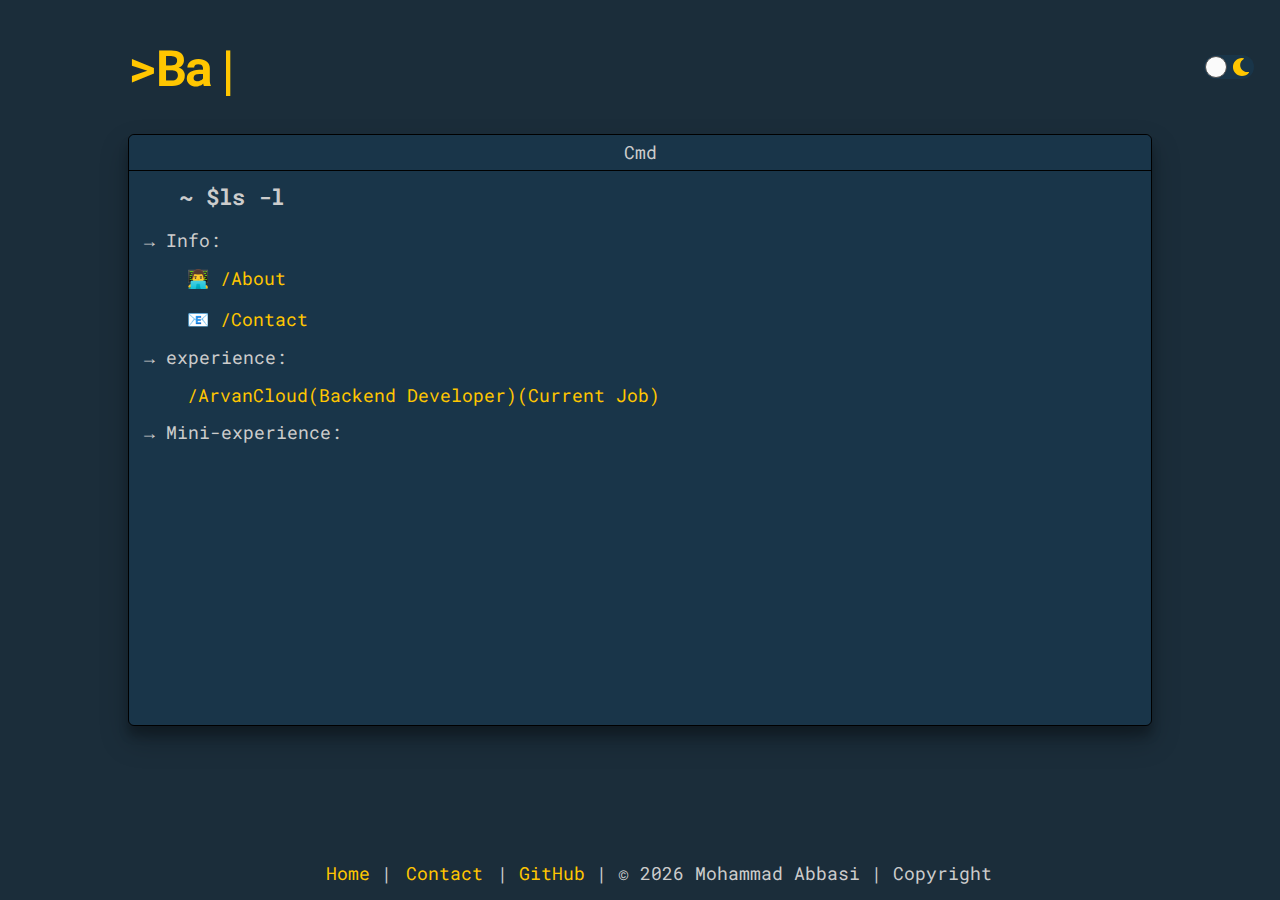
==== index.html @ 4583b9cf "init" ====
<!DOCTYPE html><html><head><meta charSet="utf-8"/><meta http-equiv="x-ua-compatible" content="ie=edge"/><meta name="viewport" content="width=device-width, initial-scale=1, shrink-to-fit=no"/><style data-href="/styles.e3f0f788a1d20a20b197.css" id="gatsby-global-css">#___gatsby,#gatsby-focus-wrapper,body,html{height:100%}body{margin:0}div[role=group][tabindex]{height:100%}:root{--primaryText:#ffc600;--secondaryText:#ccc;--linkText:#047be3;--bg:#1b2d3a;--windowBg:#193549;--focusBg:#142c3e;--borderColor:#000}.light{--primaryText:#268bd2;--secondaryText:#586e75;--linkText:#dc322f;--bg:#eee8d5;--windowBg:#fdf6e3;--focusBg:#eee8d5;--borderColor:#94897e}*{box-sizing:border-box;padding:0;margin:0}body,html{background-color:var(--bg);color:var(--secondaryText);font-size:18px;line-height:1.6;width:100%;height:100%;transition:background-color .4s ease-in-out}.break{flex-basis:100%;height:0}header{margin-left:10vw;margin-top:3vh;margin-right:2vw;display:inline-flex;justify-content:space-between;align-items:center}h1{color:var(--primaryText);font-size:50px;letter-spacing:-2px;transition:color .4s ease-in-out}h2{padding-left:4vw;font-size:1.2rem;padding-top:1vh;padding-bottom:1vh}h3{margin-bottom:10px}ul{list-style-type:none}a{color:var(--primaryText);text-decoration:none}p{margin:20px 0}.container{width:80vw;min-height:85%;height:auto;margin:3vh auto auto;display:flex;justify-content:left;align-items:left}.mainContainer{min-height:100%;width:auto;width:100%;margin:0;display:grid;grid-template-rows:auto 1fr auto}.hidden{display:none}@media(max-width:1200px){legend{font-size:calc(1.275rem + .3vw)}.h1,h1{font-size:calc(1.375rem + 1.3vw)}.h2,h2{font-size:calc(1.325rem + .9vw)}.h3,h3{font-size:calc(1.3rem + .6vw)}.h4,h4{font-size:calc(1.275rem + .3vw)}.display-1{font-size:calc(1.725rem + 5.7vw)}.display-2{font-size:calc(1.675rem + 5.1vw)}.display-3{font-size:calc(1.575rem + 3.9vw)}.display-4{font-size:calc(1.475rem + 2.7vw)}.close{font-size:calc(1.275rem + .3vw)}}@media(max-width:400px){h1{font-size:calc(1.375rem + .5vw)}h3{font-size:calc(1rem + .6vw)}}.tooltip{position:relative;display:inline-block}.tooltip .tooltiptext{visibility:hidden;background-color:var(--bg);color:var(--primaryText);text-align:center;padding:5px;border-radius:6px;transition:background-color .4s ease-in-out;position:absolute;bottom:125%;left:50%;margin-left:-40px;z-index:1}.tooltip:hover .tooltiptext{visibility:visible}footer{background-color:var(--bg);padding-left:3vw;padding-bottom:1vh;margin-top:auto;transition:background-color .4s ease-in-out}footer>a{transition:color .4s ease-in-out}footer>a:hover{color:var(--linkText)}.react-toggle-track-x{bottom:8px!important;right:12px!important}.react-toggle-track-check{bottom:8px!important;left:6px!important}.react-toggle-track{background-color:var(--windowBg)!important}.react-toggle--checked,.react-toggle-track{color:var(--primaryText)!important}.react-toggle--checked .react-toggle-track{background-color:var(--windowBg)!important}*{font-family:-apple-system,BlinkMacSystemFont,Roboto Mono,Courier New,sans-serif}@keyframes fade-in{0%{opacity:0}to{opacity:.85}}.winbox.modal:after,.winbox.modal:before{content:""}.winbox{position:fixed;left:0;top:0;background:#0050ff;box-shadow:0 14px 28px rgba(0,0,0,.25),0 10px 10px rgba(0,0,0,.22);transition:width .3s,height .3s,transform .3s;transition-timing-function:cubic-bezier(.3,1,.3,1);will-change:transform,width,height;contain:layout size;text-align:left;touch-action:none}.max,.no-shadow{box-shadow:none}.wb-header,.winbox iframe{position:absolute;width:100%}.wb-header{left:0;top:0;height:35px;color:#fff;overflow:hidden}.wb-body,.wb-n,.wb-s{position:absolute;left:0}.wb-n,.wb-s{height:10px}.wb-body{right:0;top:35px;bottom:0;overflow:auto;-webkit-overflow-scrolling:touch;overflow-scrolling:touch;will-change:contents;background:#fff;margin-top:0!important;contain:strict}.wb-title{font-family:Arial,sans-serif;font-size:14px;padding-left:10px;cursor:move;line-height:35px;white-space:nowrap;overflow:hidden;text-overflow:ellipsis}.wb-n{top:-5px;right:0;cursor:n-resize}.wb-e{position:absolute;top:0;right:-5px;bottom:0;width:10px;cursor:w-resize}.wb-s,.wb-se,.wb-sw{bottom:-5px}.wb-s{right:0;cursor:n-resize}.wb-w,.winbox.modal:before{position:absolute;top:0;bottom:0}.wb-w{left:-5px;width:10px;cursor:w-resize}.wb-ne,.wb-nw,.wb-sw{width:15px;height:15px;position:absolute}.wb-nw{top:-5px;left:-5px;cursor:nw-resize}.wb-ne,.wb-sw{cursor:ne-resize}.wb-ne{top:-5px;right:-5px}.wb-sw{left:-5px}.wb-se{position:absolute;right:-5px;width:15px;height:15px;cursor:nw-resize}.wb-icon{float:right;height:35px;max-width:100%;text-align:center}.wb-icon *{display:inline-block;width:30px;height:100%;background-position:50%;background-repeat:no-repeat;cursor:pointer;max-width:100%}.no-close .wb-close,.no-full .wb-full,.no-header .wb-header,.no-max .wb-max,.no-min .wb-min,.no-resize .wb-body~div,.winbox.min .wb-body>*,.winbox.min .wb-full,.winbox.min .wb-min,.winbox.modal .wb-full,.winbox.modal .wb-max,.winbox.modal .wb-min{display:none}.winbox.max .wb-title,.winbox.min .wb-title{cursor:default}.wb-min{background-image:url([data-uri]);background-size:14px auto;background-position:center bottom 11px}.wb-max{background-image:url([data-uri]);background-size:17px auto}.wb-close{background-image:url([data-uri]);background-size:15px auto}.wb-full{background-image:url([data-uri]);background-size:16px auto}.winbox.max .wb-body~div,.winbox.min .wb-body~div,.winbox.modal .wb-body~div,.winbox.modal .wb-title{pointer-events:none}.max .wb-body{margin:0!important}.winbox iframe{height:100%;border:0}.winbox.modal:before{left:0;right:0;background:inherit;border-radius:inherit}.winbox.modal:after{position:absolute;top:-100vh;left:-100vw;right:-100vw;bottom:-100vh;background:#0d1117;animation:fade-in .2s ease-out forwards;z-index:-1}.no-animation{transition:none}.no-header .wb-body{top:0}.no-move:not(.min) .wb-title{pointer-events:none}form{width:100%;display:inline-flex;flex-direction:column;justify-items:center;align-items:center}input,textarea{padding:.4rem;background-color:var(--bg);color:var(--primaryText);border:1px solid #000;border-radius:var(--radius);font-weight:700;margin-bottom:2vh;font-family:inherit;font-size:inherit}input:focus,textarea:focus{box-shadow:0 0 3pt var(--primaryText)}textarea{resize:none;width:80%}button[type=submit]{padding:.6rem;background-color:var(--windowBg);color:#777;border-radius:0;font-weight:700;margin-bottom:2vh;font-family:inherit;font-size:inherit;text-transform:uppercase;text-decoration:none;border:2px solid #555;transition:all .4s ease 0s}button[type=submit]:hover{color:var(--linkText)!important;background:var(--primaryText);border-color:#048604!important;transition:all .4s ease 0s;cursor:pointer}button[type=submit]:active{position:relative;top:2px}label{font-family:inherit;font-size:inherit}input:focus{border-radius:0}.wb-body{background-color:var(--windowBg)!important;border-bottom-right-radius:var(--radius);border-bottom-left-radius:var(--radius);transition:background-color .4s ease-in-out}.winbox{border-radius:var(--radius);border:1px solid var(--borderColor)}.wb-no-focus{background-color:var(--windowBg)!important;transition:background-color .4s ease-in-out}.wb-no-focus .wb-icon,.wb-no-focus .wb-title{border-bottom:1px solid var(--borderColor)}.wb-focus{background-color:var(--focusBg)!important;transition:background-color .4s ease-in-out}.wb-focus .wb-icon,.wb-focus .wb-title{border-bottom:1px solid var(--primaryText)}@media(max-width:1000px){.wb-body,.winbox{border-radius:0}}.popupTerminaWindowContainer{padding:1rem;display:grid;grid-template-rows:auto auto auto;grid-template-columns:1fr 1fr 1fr 1fr;grid-template-areas:"header header header header" "image text text text" "linkIcons text text text";column-gap:2vw;row-gap:2vh}.popupTerminalWindowImageContainer{display:grid;grid-area:image;place-items:center center;place-self:center center}.popupTerminaWindowImage{width:100%;height:auto;-o-object-fit:contain!important;object-fit:contain!important;margin:auto;border-radius:var(--radius)}.popupTerminaWindowHeader{grid-area:header}.popupTerminaWindowTextContainer{grid-area:text}.popupTerminalWindowFooter{grid-area:footer}.techItemsList{display:inline-flex;list-style:none;flex-wrap:wrap;padding-right:3rem}.techItemsList>li{padding-inline:.5rem}.popupTerminalWindowLinkIcons{grid-area:linkIcons;display:flex;justify-content:space-around;align-items:center}.popupTerminalWindowLinkIcon{color:var(--primaryText);transition:color .4s ease-in-out}.popupTerminalWindowLinkIcon:hover{color:var(--linkText)}.popupTerminalWindowLinkIcon:active{position:relative;top:2px}.svgIcon{filter:invert(84%) sepia(0) saturate(3021%) hue-rotate(176deg) brightness(131%) contrast(60%);width:2rem;transition:filter .4s ease-in-out}.light .svgIcon{filter:invert(64%) sepia(26%) saturate(147%) hue-rotate(138deg) brightness(85%) contrast(88%)}.svgIcon:hover{filter:invert(79%) sepia(59%) saturate(2824%) hue-rotate(1turn) brightness(105%) contrast(104%)}.light .svgIcon:hover{filter:invert(42%) sepia(82%) saturate(539%) hue-rotate(163deg) brightness(95%) contrast(89%)}.popupWindowLinkButton{align-items:normal;background-color:transparent;border-color:#00e;border-style:none;box-sizing:content-box;color:var(--primaryText);cursor:pointer;display:inline;font:inherit;height:auto;padding:3px;perspective-origin:0 0;text-align:start;text-decoration:none;transform-origin:0 0;width:auto;-moz-appearance:none;transition:color .4s ease-in-out}.popupWindowLinkButton:active{position:relative;top:2px}.popupWindowLinkButton:hover{color:var(--linkText)}@supports(-moz-appearance:none){.popupWindowLinkButton::-moz-focus-inner{border:none;padding:0}.popupWindowLinkButton:focus{outline-style:dotted;outline-width:1px}}@media(max-width:700px){.popupTerminaWindowContainer{grid-template-rows:auto auto auto auto;grid-template-areas:"header header header header" "image image image image" "linkIcons linkIcons linkIcons linkIcons" "text text text text"}.popupTerminaWindowImage{width:100%}.popupTerminalWindowImageContainer>*{width:60%}.popupTerminalWindowLinkIcons{justify-content:center;align-items:center}.popupTerminalWindowLinkIcon{margin-inline:2vw;transition:color .5s ease-in-out}}.wb-title{font-family:inherit;font-size:inherit;display:flex;width:100%;justify-content:center;color:var(--secondaryText)}.wb-icon{display:flex;align-items:center}.wb-header{display:flex;align-content:center}.wb-min{background:#00ca56;border:1px solid #14ae46;border-radius:50%;order:3}.wb-max,.wb-min{width:14px;height:14px;margin-inline:.3rem;transition:filter .3s}.wb-max{background:#ffbd4c;border:1px solid #e09e3e;border-radius:50%;order:2}.wb-close{background:#ff5c5c;width:14px;height:14px;border:1px solid #e33e41;border-radius:50%;margin-inline:.3rem;margin-left:10px;order:1;transition:filter .3s}.wb-close:hover,.wb-max:hover,.wb-min:hover{filter:brightness(70%)}.wb-full{display:none}@media(max-width:1000px){.wb-close,.wb-max,.wb-min{width:20px;height:20px}}.wb-body::-webkit-scrollbar{width:12px}.wb-body::-webkit-scrollbar-track{background:transparent}.wb-focus .wb-body::-webkit-scrollbar-thumb{border-radius:10px;background:var(--primaryText)}.wb-no-focus .wb-body::-webkit-scrollbar-thumb{background:var(--bg)}.wb-body::-webkit-scrollbar-corner{background:transparent}:root{--radius:6px}.LsDisplayTaskbar{background-color:var(--windowBg);color:var(--secondaryText);width:100%;padding:3px;border-top-left-radius:var(--radius);border-top-right-radius:var(--radius);border-bottom:1px solid var(--borderColor);text-align:center;transition:background-color .4s ease-in-out}.LsDisplayWindow:focus-within>.LsDisplayTaskbar{background-color:var(--focusBg);border-bottom:1px solid var(--primaryText);transition:background-color .4s ease-in-out}.LsDisplayWindow{border:1px solid var(--borderColor);background-color:var(--windowBg);width:80vw;justify-content:flex-start;min-height:60vh;box-shadow:0 14px 28px rgba(0,0,0,.25),0 10px 10px rgba(0,0,0,.22);padding-bottom:3vh;border-radius:var(--radius);transition:background-color .4s ease-in-out;margin-bottom:5vh}.LsDisplayWindow h3{padding:10px;margin-bottom:0;display:inline-flex;flex-wrap:wrap;white-space:pre-wrap}.mappedItemsList{margin-left:15px;display:flex;flex-direction:column}.infoItem,.projects-items{margin-left:40px}.miniProject{order:2}.miniProjects{order:3}li{padding-block:3px}@media(max-width:1024px){li{padding-block:6px}}.react-toggle{touch-action:pan-x;display:inline-block;position:relative;cursor:pointer;background-color:transparent;border:0;padding:0;-webkit-touch-callout:none;-webkit-user-select:none;-ms-user-select:none;user-select:none;-webkit-tap-highlight-color:rgba(0,0,0,0);-webkit-tap-highlight-color:transparent}.react-toggle-screenreader-only{border:0;clip:rect(0 0 0 0);height:1px;margin:-1px;overflow:hidden;padding:0;position:absolute;width:1px}.react-toggle--disabled{cursor:not-allowed;opacity:.5;transition:opacity .25s}.react-toggle-track{width:50px;height:24px;padding:0;border-radius:30px;background-color:#4d4d4d;transition:all .2s ease}.react-toggle:hover:not(.react-toggle--disabled) .react-toggle-track{background-color:#000}.react-toggle--checked .react-toggle-track{background-color:#19ab27}.react-toggle--checked:hover:not(.react-toggle--disabled) .react-toggle-track{background-color:#128d15}.react-toggle-track-check{position:absolute;width:14px;height:10px;top:0;bottom:0;margin-top:auto;margin-bottom:auto;line-height:0;left:8px;opacity:0;transition:opacity .25s ease}.react-toggle--checked .react-toggle-track-check,.react-toggle-track-x{opacity:1;transition:opacity .25s ease}.react-toggle-track-x{position:absolute;width:10px;height:10px;top:0;bottom:0;margin-top:auto;margin-bottom:auto;line-height:0;right:10px}.react-toggle--checked .react-toggle-track-x{opacity:0}.react-toggle-thumb{transition:all .5s cubic-bezier(.23,1,.32,1) 0ms;position:absolute;top:1px;left:1px;width:22px;height:22px;border:1px solid #4d4d4d;border-radius:50%;background-color:#fafafa;box-sizing:border-box;transition:all .25s ease}.react-toggle--checked .react-toggle-thumb{left:27px;border-color:#19ab27}.react-toggle--focus .react-toggle-thumb{box-shadow:0 0 2px 3px #0099e0}.react-toggle:active:not(.react-toggle--disabled) .react-toggle-thumb{box-shadow:0 0 5px 5px #0099e0}</style><meta name="generator" content="Gatsby 3.4.1"/><title data-react-helmet="true">Mohammad Abbasi | Mohammad Abbasi</title><meta data-react-helmet="true" name="description" content="Mohammad Abbasi Backend Developer Portfolio"/><meta data-react-helmet="true" name="image" content="https://mohammad-abbasi.me/me.jpg"/><meta data-react-helmet="true" property="og:url" content="https://mohammad-abbasi.me/"/><meta data-react-helmet="true" property="og:title" content="Mohammad Abbasi"/><meta data-react-helmet="true" property="og:description" content="Mohammad Abbasi Backend Developer Portfolio"/><meta data-react-helmet="true" property="og:image" content="https://mohammad-abbasi.me/me.jpg"/><meta data-react-helmet="true" name="twitter:card" content="summary_large_image"/><meta data-react-helmet="true" name="twitter:creator" content="@mohammadv184"/><meta data-react-helmet="true" name="twitter:title" content="Mohammad Abbasi"/><meta data-react-helmet="true" name="twitter:description" content="Mohammad Abbasi Backend Developer Portfolio"/><meta data-react-helmet="true" name="twitter:image" content="https://mohammad-abbasi.me/me.jpg"/><style>.gatsby-image-wrapper{position:relative;overflow:hidden}.gatsby-image-wrapper img{bottom:0;height:100%;left:0;margin:0;max-width:none;padding:0;position:absolute;right:0;top:0;width:100%;object-fit:cover}.gatsby-image-wrapper [data-main-image]{opacity:0;transform:translateZ(0);transition:opacity .25s linear;will-change:opacity}.gatsby-image-wrapper-constrained{display:inline-block}</style><noscript><style>.gatsby-image-wrapper noscript [data-main-image]{opacity:1!important}.gatsby-image-wrapper [data-placeholder-image]{opacity:0!important}</style></noscript><script type="module">const e="undefined"!=typeof HTMLImageElement&&"loading"in HTMLImageElement.prototype;e&&document.body.addEventListener("load",(function(e){if(void 0===e.target.dataset.mainImage)return;if(void 0===e.target.dataset.gatsbyImageSsr)return;const t=e.target;let a=null,n=t;for(;null===a&&n;)void 0!==n.parentNode.dataset.gatsbyImageWrapper&&(a=n.parentNode),n=n.parentNode;const o=a.querySelector("[data-placeholder-image]"),r=new Image;r.src=t.currentSrc,r.decode().catch((()=>{})).then((()=>{t.style.opacity=1,o&&(o.style.opacity=0,o.style.transition="opacity 500ms linear")}))}),!0);</script><link rel="icon" href="/favicon-32x32.png?v=a6300935d00658ca8005d0a37cabd742" type="image/png"/><link rel="manifest" href="/manifest.webmanifest" crossorigin="anonymous"/><meta name="theme-color" content="#1b2d3a"/><link rel="apple-touch-icon" sizes="48x48" href="/icons/icon-48x48.png?v=a6300935d00658ca8005d0a37cabd742"/><link rel="apple-touch-icon" sizes="72x72" href="/icons/icon-72x72.png?v=a6300935d00658ca8005d0a37cabd742"/><link rel="apple-touch-icon" sizes="96x96" href="/icons/icon-96x96.png?v=a6300935d00658ca8005d0a37cabd742"/><link rel="apple-touch-icon" sizes="144x144" href="/icons/icon-144x144.png?v=a6300935d00658ca8005d0a37cabd742"/><link rel="apple-touch-icon" sizes="192x192" href="/icons/icon-192x192.png?v=a6300935d00658ca8005d0a37cabd742"/><link rel="apple-touch-icon" sizes="256x256" href="/icons/icon-256x256.png?v=a6300935d00658ca8005d0a37cabd742"/><link rel="apple-touch-icon" sizes="384x384" href="/icons/icon-384x384.png?v=a6300935d00658ca8005d0a37cabd742"/><link rel="apple-touch-icon" sizes="512x512" href="/icons/icon-512x512.png?v=a6300935d00658ca8005d0a37cabd742"/><link rel="preconnect dns-prefetch" href="https://www.google-analytics.com"/><link rel="preconnect" href="https://fonts.gstatic.com" crossorigin="true"/><link rel="preload" as="style" href="https://fonts.googleapis.com/css2?family=Roboto+Mono"/><link as="script" rel="preload" href="/webpack-runtime-9847947877af1c006f4c.js"/><link as="script" rel="preload" href="/framework-f3f4cfd3eebc1361044e.js"/><link as="script" rel="preload" href="/app-8f6b10fdbd586ae27377.js"/><link as="script" rel="preload" href="/cb1608f2-c41950f8b68b0f0217f3.js"/><link as="script" rel="preload" href="/a9a7754c-447d088ff2aed8921352.js"/><link as="script" rel="preload" href="/adbfad5e1b0bcf1bff38bdf5edfb8af18d8b7873-81d7e78fe941fab19a76.js"/><link as="script" rel="preload" href="/54068a5309f0bff8094eaa7391183cb6ec1ba410-f43fbce1cbe56d7bb6f6.js"/><link as="script" rel="preload" href="/601e7e8b69947f87f55178638522f478404fbf25-03914172f756d52ffbf4.js"/><link as="script" rel="preload" href="/component---src-pages-index-js-df31656fd32d3f503277.js"/><link as="fetch" rel="preload" href="/page-data/index/page-data.json" crossorigin="anonymous"/><link as="fetch" rel="preload" href="/page-data/sq/d/1599398762.json" crossorigin="anonymous"/><link as="fetch" rel="preload" href="/page-data/sq/d/4202924991.json" crossorigin="anonymous"/><link as="fetch" rel="preload" href="/page-data/app-data.json" crossorigin="anonymous"/></head><body><div id="___gatsby"><div style="outline:none" tabindex="-1" id="gatsby-focus-wrapper"><div class="mainContainer"><header><div style="display:inline-flex"><h1>&gt;</h1><h1><div class="Typewriter" data-testid="typewriter-wrapper"></div></h1></div></header><div class="container"><div class="LsDisplayWindow"><div class="LsDisplayTaskbar">Cmd</div><h2>~ $ls -l<div class="break"></div></h2></div></div><footer style="margin:auto"><a aria-current="page" class="" href="/">Home</a> <!-- --> | <button class="popupWindowLinkButton" style="cursor:pointer">Contact</button> | <a href="https://www.github.com/mohammadv184" target="_blank" rel="noopener noreferrer">GitHub</a><span> | <!-- -->© <!-- -->2021<!-- --> Mohammad Abbasi <!-- --> | <!-- --> Copyright</span></footer></div></div><div id="gatsby-announcer" style="position:absolute;top:0;width:1px;height:1px;padding:0;overflow:hidden;clip:rect(0, 0, 0, 0);white-space:nowrap;border:0" aria-live="assertive" aria-atomic="true"></div></div><script async="" src="https://www.googletagmanager.com/gtag/js?id=G-RM8GD7XCRY"></script><script>
      
      
      if(true) {
        window.dataLayer = window.dataLayer || [];
        function gtag(){window.dataLayer && window.dataLayer.push(arguments);}
        gtag('js', new Date());

        gtag('config', 'G-RM8GD7XCRY', {"send_page_view":false});
      }
      </script><span style="position:absolute;overflow:hidden;clip:rect(0 0 0 0);height:1px;width:1px;margin:-1px;padding:0;border:0"><span aria-hidden="true" style="position:absolute;overflow:hidden;clip:rect(0 0 0 0);height:1px;width:1px;margin:-1px;padding:0;border:0;font-family:&quot;Roboto Mono&quot;"> </span></span><script id="gatsby-script-loader">/*<![CDATA[*/window.pagePath="/";/*]]>*/</script><script id="gatsby-chunk-mapping">/*<![CDATA[*/window.___chunkMapping={"polyfill":["/polyfill-0c120d7205461f524b60.js"],"app":["/app-8f6b10fdbd586ae27377.js"],"component---cache-caches-gatsby-plugin-offline-app-shell-js":["/component---cache-caches-gatsby-plugin-offline-app-shell-js-d4828f0eff5270734565.js"],"component---src-pages-404-js":["/component---src-pages-404-js-8afeab9e180ce68fcba8.js"],"component---src-pages-contact-js":["/component---src-pages-contact-js-5c5b281a09d5c9b3ea3f.js"],"component---src-pages-index-js":["/component---src-pages-index-js-df31656fd32d3f503277.js"],"component---src-pages-success-js":["/component---src-pages-success-js-826e51b811d02ee0ed7b.js"],"component---src-templates-page-template-js":["/component---src-templates-page-template-js-8fd1cbf771022d03f23d.js"]};/*]]>*/</script><script src="/polyfill-0c120d7205461f524b60.js" nomodule=""></script><script src="/component---src-pages-index-js-df31656fd32d3f503277.js" async=""></script><script src="/601e7e8b69947f87f55178638522f478404fbf25-03914172f756d52ffbf4.js" async=""></script><script src="/54068a5309f0bff8094eaa7391183cb6ec1ba410-f43fbce1cbe56d7bb6f6.js" async=""></script><script src="/adbfad5e1b0bcf1bff38bdf5edfb8af18d8b7873-81d7e78fe941fab19a76.js" async=""></script><script src="/a9a7754c-447d088ff2aed8921352.js" async=""></script><script src="/cb1608f2-c41950f8b68b0f0217f3.js" async=""></script><script src="/app-8f6b10fdbd586ae27377.js" async=""></script><script src="/framework-f3f4cfd3eebc1361044e.js" async=""></script><script src="/webpack-runtime-9847947877af1c006f4c.js" async=""></script></body></html>
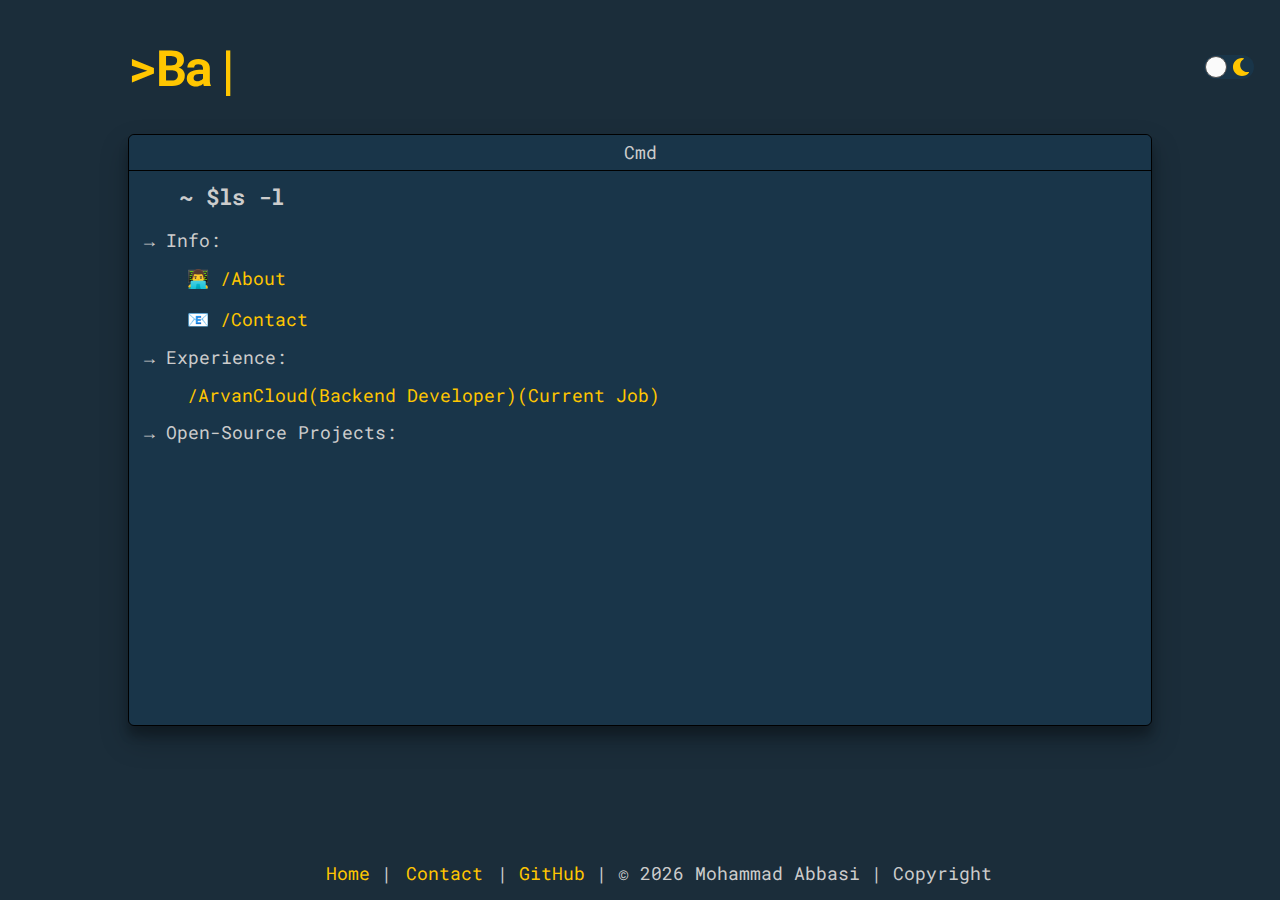
==== commit 25849d27: "update" ====
--- a/index.html
+++ b/index.html
@@ -1,4 +1,4 @@
-<!DOCTYPE html><html><head><meta charSet="utf-8"/><meta http-equiv="x-ua-compatible" content="ie=edge"/><meta name="viewport" content="width=device-width, initial-scale=1, shrink-to-fit=no"/><style data-href="/styles.e3f0f788a1d20a20b197.css" id="gatsby-global-css">#___gatsby,#gatsby-focus-wrapper,body,html{height:100%}body{margin:0}div[role=group][tabindex]{height:100%}:root{--primaryText:#ffc600;--secondaryText:#ccc;--linkText:#047be3;--bg:#1b2d3a;--windowBg:#193549;--focusBg:#142c3e;--borderColor:#000}.light{--primaryText:#268bd2;--secondaryText:#586e75;--linkText:#dc322f;--bg:#eee8d5;--windowBg:#fdf6e3;--focusBg:#eee8d5;--borderColor:#94897e}*{box-sizing:border-box;padding:0;margin:0}body,html{background-color:var(--bg);color:var(--secondaryText);font-size:18px;line-height:1.6;width:100%;height:100%;transition:background-color .4s ease-in-out}.break{flex-basis:100%;height:0}header{margin-left:10vw;margin-top:3vh;margin-right:2vw;display:inline-flex;justify-content:space-between;align-items:center}h1{color:var(--primaryText);font-size:50px;letter-spacing:-2px;transition:color .4s ease-in-out}h2{padding-left:4vw;font-size:1.2rem;padding-top:1vh;padding-bottom:1vh}h3{margin-bottom:10px}ul{list-style-type:none}a{color:var(--primaryText);text-decoration:none}p{margin:20px 0}.container{width:80vw;min-height:85%;height:auto;margin:3vh auto auto;display:flex;justify-content:left;align-items:left}.mainContainer{min-height:100%;width:auto;width:100%;margin:0;display:grid;grid-template-rows:auto 1fr auto}.hidden{display:none}@media(max-width:1200px){legend{font-size:calc(1.275rem + .3vw)}.h1,h1{font-size:calc(1.375rem + 1.3vw)}.h2,h2{font-size:calc(1.325rem + .9vw)}.h3,h3{font-size:calc(1.3rem + .6vw)}.h4,h4{font-size:calc(1.275rem + .3vw)}.display-1{font-size:calc(1.725rem + 5.7vw)}.display-2{font-size:calc(1.675rem + 5.1vw)}.display-3{font-size:calc(1.575rem + 3.9vw)}.display-4{font-size:calc(1.475rem + 2.7vw)}.close{font-size:calc(1.275rem + .3vw)}}@media(max-width:400px){h1{font-size:calc(1.375rem + .5vw)}h3{font-size:calc(1rem + .6vw)}}.tooltip{position:relative;display:inline-block}.tooltip .tooltiptext{visibility:hidden;background-color:var(--bg);color:var(--primaryText);text-align:center;padding:5px;border-radius:6px;transition:background-color .4s ease-in-out;position:absolute;bottom:125%;left:50%;margin-left:-40px;z-index:1}.tooltip:hover .tooltiptext{visibility:visible}footer{background-color:var(--bg);padding-left:3vw;padding-bottom:1vh;margin-top:auto;transition:background-color .4s ease-in-out}footer>a{transition:color .4s ease-in-out}footer>a:hover{color:var(--linkText)}.react-toggle-track-x{bottom:8px!important;right:12px!important}.react-toggle-track-check{bottom:8px!important;left:6px!important}.react-toggle-track{background-color:var(--windowBg)!important}.react-toggle--checked,.react-toggle-track{color:var(--primaryText)!important}.react-toggle--checked .react-toggle-track{background-color:var(--windowBg)!important}*{font-family:-apple-system,BlinkMacSystemFont,Roboto Mono,Courier New,sans-serif}@keyframes fade-in{0%{opacity:0}to{opacity:.85}}.winbox.modal:after,.winbox.modal:before{content:""}.winbox{position:fixed;left:0;top:0;background:#0050ff;box-shadow:0 14px 28px rgba(0,0,0,.25),0 10px 10px rgba(0,0,0,.22);transition:width .3s,height .3s,transform .3s;transition-timing-function:cubic-bezier(.3,1,.3,1);will-change:transform,width,height;contain:layout size;text-align:left;touch-action:none}.max,.no-shadow{box-shadow:none}.wb-header,.winbox iframe{position:absolute;width:100%}.wb-header{left:0;top:0;height:35px;color:#fff;overflow:hidden}.wb-body,.wb-n,.wb-s{position:absolute;left:0}.wb-n,.wb-s{height:10px}.wb-body{right:0;top:35px;bottom:0;overflow:auto;-webkit-overflow-scrolling:touch;overflow-scrolling:touch;will-change:contents;background:#fff;margin-top:0!important;contain:strict}.wb-title{font-family:Arial,sans-serif;font-size:14px;padding-left:10px;cursor:move;line-height:35px;white-space:nowrap;overflow:hidden;text-overflow:ellipsis}.wb-n{top:-5px;right:0;cursor:n-resize}.wb-e{position:absolute;top:0;right:-5px;bottom:0;width:10px;cursor:w-resize}.wb-s,.wb-se,.wb-sw{bottom:-5px}.wb-s{right:0;cursor:n-resize}.wb-w,.winbox.modal:before{position:absolute;top:0;bottom:0}.wb-w{left:-5px;width:10px;cursor:w-resize}.wb-ne,.wb-nw,.wb-sw{width:15px;height:15px;position:absolute}.wb-nw{top:-5px;left:-5px;cursor:nw-resize}.wb-ne,.wb-sw{cursor:ne-resize}.wb-ne{top:-5px;right:-5px}.wb-sw{left:-5px}.wb-se{position:absolute;right:-5px;width:15px;height:15px;cursor:nw-resize}.wb-icon{float:right;height:35px;max-width:100%;text-align:center}.wb-icon *{display:inline-block;width:30px;height:100%;background-position:50%;background-repeat:no-repeat;cursor:pointer;max-width:100%}.no-close .wb-close,.no-full .wb-full,.no-header .wb-header,.no-max .wb-max,.no-min .wb-min,.no-resize .wb-body~div,.winbox.min .wb-body>*,.winbox.min .wb-full,.winbox.min .wb-min,.winbox.modal .wb-full,.winbox.modal .wb-max,.winbox.modal .wb-min{display:none}.winbox.max .wb-title,.winbox.min .wb-title{cursor:default}.wb-min{background-image:url([data-uri]);background-size:14px auto;background-position:center bottom 11px}.wb-max{background-image:url([data-uri]);background-size:17px auto}.wb-close{background-image:url([data-uri]);background-size:15px auto}.wb-full{background-image:url([data-uri]);background-size:16px auto}.winbox.max .wb-body~div,.winbox.min .wb-body~div,.winbox.modal .wb-body~div,.winbox.modal .wb-title{pointer-events:none}.max .wb-body{margin:0!important}.winbox iframe{height:100%;border:0}.winbox.modal:before{left:0;right:0;background:inherit;border-radius:inherit}.winbox.modal:after{position:absolute;top:-100vh;left:-100vw;right:-100vw;bottom:-100vh;background:#0d1117;animation:fade-in .2s ease-out forwards;z-index:-1}.no-animation{transition:none}.no-header .wb-body{top:0}.no-move:not(.min) .wb-title{pointer-events:none}form{width:100%;display:inline-flex;flex-direction:column;justify-items:center;align-items:center}input,textarea{padding:.4rem;background-color:var(--bg);color:var(--primaryText);border:1px solid #000;border-radius:var(--radius);font-weight:700;margin-bottom:2vh;font-family:inherit;font-size:inherit}input:focus,textarea:focus{box-shadow:0 0 3pt var(--primaryText)}textarea{resize:none;width:80%}button[type=submit]{padding:.6rem;background-color:var(--windowBg);color:#777;border-radius:0;font-weight:700;margin-bottom:2vh;font-family:inherit;font-size:inherit;text-transform:uppercase;text-decoration:none;border:2px solid #555;transition:all .4s ease 0s}button[type=submit]:hover{color:var(--linkText)!important;background:var(--primaryText);border-color:#048604!important;transition:all .4s ease 0s;cursor:pointer}button[type=submit]:active{position:relative;top:2px}label{font-family:inherit;font-size:inherit}input:focus{border-radius:0}.wb-body{background-color:var(--windowBg)!important;border-bottom-right-radius:var(--radius);border-bottom-left-radius:var(--radius);transition:background-color .4s ease-in-out}.winbox{border-radius:var(--radius);border:1px solid var(--borderColor)}.wb-no-focus{background-color:var(--windowBg)!important;transition:background-color .4s ease-in-out}.wb-no-focus .wb-icon,.wb-no-focus .wb-title{border-bottom:1px solid var(--borderColor)}.wb-focus{background-color:var(--focusBg)!important;transition:background-color .4s ease-in-out}.wb-focus .wb-icon,.wb-focus .wb-title{border-bottom:1px solid var(--primaryText)}@media(max-width:1000px){.wb-body,.winbox{border-radius:0}}.popupTerminaWindowContainer{padding:1rem;display:grid;grid-template-rows:auto auto auto;grid-template-columns:1fr 1fr 1fr 1fr;grid-template-areas:"header header header header" "image text text text" "linkIcons text text text";column-gap:2vw;row-gap:2vh}.popupTerminalWindowImageContainer{display:grid;grid-area:image;place-items:center center;place-self:center center}.popupTerminaWindowImage{width:100%;height:auto;-o-object-fit:contain!important;object-fit:contain!important;margin:auto;border-radius:var(--radius)}.popupTerminaWindowHeader{grid-area:header}.popupTerminaWindowTextContainer{grid-area:text}.popupTerminalWindowFooter{grid-area:footer}.techItemsList{display:inline-flex;list-style:none;flex-wrap:wrap;padding-right:3rem}.techItemsList>li{padding-inline:.5rem}.popupTerminalWindowLinkIcons{grid-area:linkIcons;display:flex;justify-content:space-around;align-items:center}.popupTerminalWindowLinkIcon{color:var(--primaryText);transition:color .4s ease-in-out}.popupTerminalWindowLinkIcon:hover{color:var(--linkText)}.popupTerminalWindowLinkIcon:active{position:relative;top:2px}.svgIcon{filter:invert(84%) sepia(0) saturate(3021%) hue-rotate(176deg) brightness(131%) contrast(60%);width:2rem;transition:filter .4s ease-in-out}.light .svgIcon{filter:invert(64%) sepia(26%) saturate(147%) hue-rotate(138deg) brightness(85%) contrast(88%)}.svgIcon:hover{filter:invert(79%) sepia(59%) saturate(2824%) hue-rotate(1turn) brightness(105%) contrast(104%)}.light .svgIcon:hover{filter:invert(42%) sepia(82%) saturate(539%) hue-rotate(163deg) brightness(95%) contrast(89%)}.popupWindowLinkButton{align-items:normal;background-color:transparent;border-color:#00e;border-style:none;box-sizing:content-box;color:var(--primaryText);cursor:pointer;display:inline;font:inherit;height:auto;padding:3px;perspective-origin:0 0;text-align:start;text-decoration:none;transform-origin:0 0;width:auto;-moz-appearance:none;transition:color .4s ease-in-out}.popupWindowLinkButton:active{position:relative;top:2px}.popupWindowLinkButton:hover{color:var(--linkText)}@supports(-moz-appearance:none){.popupWindowLinkButton::-moz-focus-inner{border:none;padding:0}.popupWindowLinkButton:focus{outline-style:dotted;outline-width:1px}}@media(max-width:700px){.popupTerminaWindowContainer{grid-template-rows:auto auto auto auto;grid-template-areas:"header header header header" "image image image image" "linkIcons linkIcons linkIcons linkIcons" "text text text text"}.popupTerminaWindowImage{width:100%}.popupTerminalWindowImageContainer>*{width:60%}.popupTerminalWindowLinkIcons{justify-content:center;align-items:center}.popupTerminalWindowLinkIcon{margin-inline:2vw;transition:color .5s ease-in-out}}.wb-title{font-family:inherit;font-size:inherit;display:flex;width:100%;justify-content:center;color:var(--secondaryText)}.wb-icon{display:flex;align-items:center}.wb-header{display:flex;align-content:center}.wb-min{background:#00ca56;border:1px solid #14ae46;border-radius:50%;order:3}.wb-max,.wb-min{width:14px;height:14px;margin-inline:.3rem;transition:filter .3s}.wb-max{background:#ffbd4c;border:1px solid #e09e3e;border-radius:50%;order:2}.wb-close{background:#ff5c5c;width:14px;height:14px;border:1px solid #e33e41;border-radius:50%;margin-inline:.3rem;margin-left:10px;order:1;transition:filter .3s}.wb-close:hover,.wb-max:hover,.wb-min:hover{filter:brightness(70%)}.wb-full{display:none}@media(max-width:1000px){.wb-close,.wb-max,.wb-min{width:20px;height:20px}}.wb-body::-webkit-scrollbar{width:12px}.wb-body::-webkit-scrollbar-track{background:transparent}.wb-focus .wb-body::-webkit-scrollbar-thumb{border-radius:10px;background:var(--primaryText)}.wb-no-focus .wb-body::-webkit-scrollbar-thumb{background:var(--bg)}.wb-body::-webkit-scrollbar-corner{background:transparent}:root{--radius:6px}.LsDisplayTaskbar{background-color:var(--windowBg);color:var(--secondaryText);width:100%;padding:3px;border-top-left-radius:var(--radius);border-top-right-radius:var(--radius);border-bottom:1px solid var(--borderColor);text-align:center;transition:background-color .4s ease-in-out}.LsDisplayWindow:focus-within>.LsDisplayTaskbar{background-color:var(--focusBg);border-bottom:1px solid var(--primaryText);transition:background-color .4s ease-in-out}.LsDisplayWindow{border:1px solid var(--borderColor);background-color:var(--windowBg);width:80vw;justify-content:flex-start;min-height:60vh;box-shadow:0 14px 28px rgba(0,0,0,.25),0 10px 10px rgba(0,0,0,.22);padding-bottom:3vh;border-radius:var(--radius);transition:background-color .4s ease-in-out;margin-bottom:5vh}.LsDisplayWindow h3{padding:10px;margin-bottom:0;display:inline-flex;flex-wrap:wrap;white-space:pre-wrap}.mappedItemsList{margin-left:15px;display:flex;flex-direction:column}.infoItem,.projects-items{margin-left:40px}.miniProject{order:2}.miniProjects{order:3}li{padding-block:3px}@media(max-width:1024px){li{padding-block:6px}}.react-toggle{touch-action:pan-x;display:inline-block;position:relative;cursor:pointer;background-color:transparent;border:0;padding:0;-webkit-touch-callout:none;-webkit-user-select:none;-ms-user-select:none;user-select:none;-webkit-tap-highlight-color:rgba(0,0,0,0);-webkit-tap-highlight-color:transparent}.react-toggle-screenreader-only{border:0;clip:rect(0 0 0 0);height:1px;margin:-1px;overflow:hidden;padding:0;position:absolute;width:1px}.react-toggle--disabled{cursor:not-allowed;opacity:.5;transition:opacity .25s}.react-toggle-track{width:50px;height:24px;padding:0;border-radius:30px;background-color:#4d4d4d;transition:all .2s ease}.react-toggle:hover:not(.react-toggle--disabled) .react-toggle-track{background-color:#000}.react-toggle--checked .react-toggle-track{background-color:#19ab27}.react-toggle--checked:hover:not(.react-toggle--disabled) .react-toggle-track{background-color:#128d15}.react-toggle-track-check{position:absolute;width:14px;height:10px;top:0;bottom:0;margin-top:auto;margin-bottom:auto;line-height:0;left:8px;opacity:0;transition:opacity .25s ease}.react-toggle--checked .react-toggle-track-check,.react-toggle-track-x{opacity:1;transition:opacity .25s ease}.react-toggle-track-x{position:absolute;width:10px;height:10px;top:0;bottom:0;margin-top:auto;margin-bottom:auto;line-height:0;right:10px}.react-toggle--checked .react-toggle-track-x{opacity:0}.react-toggle-thumb{transition:all .5s cubic-bezier(.23,1,.32,1) 0ms;position:absolute;top:1px;left:1px;width:22px;height:22px;border:1px solid #4d4d4d;border-radius:50%;background-color:#fafafa;box-sizing:border-box;transition:all .25s ease}.react-toggle--checked .react-toggle-thumb{left:27px;border-color:#19ab27}.react-toggle--focus .react-toggle-thumb{box-shadow:0 0 2px 3px #0099e0}.react-toggle:active:not(.react-toggle--disabled) .react-toggle-thumb{box-shadow:0 0 5px 5px #0099e0}</style><meta name="generator" content="Gatsby 3.4.1"/><title data-react-helmet="true">Mohammad Abbasi | Mohammad Abbasi</title><meta data-react-helmet="true" name="description" content="Mohammad Abbasi Backend Developer Portfolio"/><meta data-react-helmet="true" name="image" content="https://mohammad-abbasi.me/me.jpg"/><meta data-react-helmet="true" property="og:url" content="https://mohammad-abbasi.me/"/><meta data-react-helmet="true" property="og:title" content="Mohammad Abbasi"/><meta data-react-helmet="true" property="og:description" content="Mohammad Abbasi Backend Developer Portfolio"/><meta data-react-helmet="true" property="og:image" content="https://mohammad-abbasi.me/me.jpg"/><meta data-react-helmet="true" name="twitter:card" content="summary_large_image"/><meta data-react-helmet="true" name="twitter:creator" content="@mohammadv184"/><meta data-react-helmet="true" name="twitter:title" content="Mohammad Abbasi"/><meta data-react-helmet="true" name="twitter:description" content="Mohammad Abbasi Backend Developer Portfolio"/><meta data-react-helmet="true" name="twitter:image" content="https://mohammad-abbasi.me/me.jpg"/><style>.gatsby-image-wrapper{position:relative;overflow:hidden}.gatsby-image-wrapper img{bottom:0;height:100%;left:0;margin:0;max-width:none;padding:0;position:absolute;right:0;top:0;width:100%;object-fit:cover}.gatsby-image-wrapper [data-main-image]{opacity:0;transform:translateZ(0);transition:opacity .25s linear;will-change:opacity}.gatsby-image-wrapper-constrained{display:inline-block}</style><noscript><style>.gatsby-image-wrapper noscript [data-main-image]{opacity:1!important}.gatsby-image-wrapper [data-placeholder-image]{opacity:0!important}</style></noscript><script type="module">const e="undefined"!=typeof HTMLImageElement&&"loading"in HTMLImageElement.prototype;e&&document.body.addEventListener("load",(function(e){if(void 0===e.target.dataset.mainImage)return;if(void 0===e.target.dataset.gatsbyImageSsr)return;const t=e.target;let a=null,n=t;for(;null===a&&n;)void 0!==n.parentNode.dataset.gatsbyImageWrapper&&(a=n.parentNode),n=n.parentNode;const o=a.querySelector("[data-placeholder-image]"),r=new Image;r.src=t.currentSrc,r.decode().catch((()=>{})).then((()=>{t.style.opacity=1,o&&(o.style.opacity=0,o.style.transition="opacity 500ms linear")}))}),!0);</script><link rel="icon" href="/favicon-32x32.png?v=a6300935d00658ca8005d0a37cabd742" type="image/png"/><link rel="manifest" href="/manifest.webmanifest" crossorigin="anonymous"/><meta name="theme-color" content="#1b2d3a"/><link rel="apple-touch-icon" sizes="48x48" href="/icons/icon-48x48.png?v=a6300935d00658ca8005d0a37cabd742"/><link rel="apple-touch-icon" sizes="72x72" href="/icons/icon-72x72.png?v=a6300935d00658ca8005d0a37cabd742"/><link rel="apple-touch-icon" sizes="96x96" href="/icons/icon-96x96.png?v=a6300935d00658ca8005d0a37cabd742"/><link rel="apple-touch-icon" sizes="144x144" href="/icons/icon-144x144.png?v=a6300935d00658ca8005d0a37cabd742"/><link rel="apple-touch-icon" sizes="192x192" href="/icons/icon-192x192.png?v=a6300935d00658ca8005d0a37cabd742"/><link rel="apple-touch-icon" sizes="256x256" href="/icons/icon-256x256.png?v=a6300935d00658ca8005d0a37cabd742"/><link rel="apple-touch-icon" sizes="384x384" href="/icons/icon-384x384.png?v=a6300935d00658ca8005d0a37cabd742"/><link rel="apple-touch-icon" sizes="512x512" href="/icons/icon-512x512.png?v=a6300935d00658ca8005d0a37cabd742"/><link rel="preconnect dns-prefetch" href="https://www.google-analytics.com"/><link rel="preconnect" href="https://fonts.gstatic.com" crossorigin="true"/><link rel="preload" as="style" href="https://fonts.googleapis.com/css2?family=Roboto+Mono"/><link as="script" rel="preload" href="/webpack-runtime-9847947877af1c006f4c.js"/><link as="script" rel="preload" href="/framework-f3f4cfd3eebc1361044e.js"/><link as="script" rel="preload" href="/app-8f6b10fdbd586ae27377.js"/><link as="script" rel="preload" href="/cb1608f2-c41950f8b68b0f0217f3.js"/><link as="script" rel="preload" href="/a9a7754c-447d088ff2aed8921352.js"/><link as="script" rel="preload" href="/adbfad5e1b0bcf1bff38bdf5edfb8af18d8b7873-81d7e78fe941fab19a76.js"/><link as="script" rel="preload" href="/54068a5309f0bff8094eaa7391183cb6ec1ba410-f43fbce1cbe56d7bb6f6.js"/><link as="script" rel="preload" href="/601e7e8b69947f87f55178638522f478404fbf25-03914172f756d52ffbf4.js"/><link as="script" rel="preload" href="/component---src-pages-index-js-df31656fd32d3f503277.js"/><link as="fetch" rel="preload" href="/page-data/index/page-data.json" crossorigin="anonymous"/><link as="fetch" rel="preload" href="/page-data/sq/d/1599398762.json" crossorigin="anonymous"/><link as="fetch" rel="preload" href="/page-data/sq/d/4202924991.json" crossorigin="anonymous"/><link as="fetch" rel="preload" href="/page-data/app-data.json" crossorigin="anonymous"/></head><body><div id="___gatsby"><div style="outline:none" tabindex="-1" id="gatsby-focus-wrapper"><div class="mainContainer"><header><div style="display:inline-flex"><h1>&gt;</h1><h1><div class="Typewriter" data-testid="typewriter-wrapper"></div></h1></div></header><div class="container"><div class="LsDisplayWindow"><div class="LsDisplayTaskbar">Cmd</div><h2>~ $ls -l<div class="break"></div></h2></div></div><footer style="margin:auto"><a aria-current="page" class="" href="/">Home</a> <!-- --> | <button class="popupWindowLinkButton" style="cursor:pointer">Contact</button> | <a href="https://www.github.com/mohammadv184" target="_blank" rel="noopener noreferrer">GitHub</a><span> | <!-- -->© <!-- -->2021<!-- --> Mohammad Abbasi <!-- --> | <!-- --> Copyright</span></footer></div></div><div id="gatsby-announcer" style="position:absolute;top:0;width:1px;height:1px;padding:0;overflow:hidden;clip:rect(0, 0, 0, 0);white-space:nowrap;border:0" aria-live="assertive" aria-atomic="true"></div></div><script async="" src="https://www.googletagmanager.com/gtag/js?id=G-RM8GD7XCRY"></script><script>
+<!DOCTYPE html><html><head><meta charSet="utf-8"/><meta http-equiv="x-ua-compatible" content="ie=edge"/><meta name="viewport" content="width=device-width, initial-scale=1, shrink-to-fit=no"/><style data-href="/styles.e3f0f788a1d20a20b197.css" id="gatsby-global-css">#___gatsby,#gatsby-focus-wrapper,body,html{height:100%}body{margin:0}div[role=group][tabindex]{height:100%}:root{--primaryText:#ffc600;--secondaryText:#ccc;--linkText:#047be3;--bg:#1b2d3a;--windowBg:#193549;--focusBg:#142c3e;--borderColor:#000}.light{--primaryText:#268bd2;--secondaryText:#586e75;--linkText:#dc322f;--bg:#eee8d5;--windowBg:#fdf6e3;--focusBg:#eee8d5;--borderColor:#94897e}*{box-sizing:border-box;padding:0;margin:0}body,html{background-color:var(--bg);color:var(--secondaryText);font-size:18px;line-height:1.6;width:100%;height:100%;transition:background-color .4s ease-in-out}.break{flex-basis:100%;height:0}header{margin-left:10vw;margin-top:3vh;margin-right:2vw;display:inline-flex;justify-content:space-between;align-items:center}h1{color:var(--primaryText);font-size:50px;letter-spacing:-2px;transition:color .4s ease-in-out}h2{padding-left:4vw;font-size:1.2rem;padding-top:1vh;padding-bottom:1vh}h3{margin-bottom:10px}ul{list-style-type:none}a{color:var(--primaryText);text-decoration:none}p{margin:20px 0}.container{width:80vw;min-height:85%;height:auto;margin:3vh auto auto;display:flex;justify-content:left;align-items:left}.mainContainer{min-height:100%;width:auto;width:100%;margin:0;display:grid;grid-template-rows:auto 1fr auto}.hidden{display:none}@media(max-width:1200px){legend{font-size:calc(1.275rem + .3vw)}.h1,h1{font-size:calc(1.375rem + 1.3vw)}.h2,h2{font-size:calc(1.325rem + .9vw)}.h3,h3{font-size:calc(1.3rem + .6vw)}.h4,h4{font-size:calc(1.275rem + .3vw)}.display-1{font-size:calc(1.725rem + 5.7vw)}.display-2{font-size:calc(1.675rem + 5.1vw)}.display-3{font-size:calc(1.575rem + 3.9vw)}.display-4{font-size:calc(1.475rem + 2.7vw)}.close{font-size:calc(1.275rem + .3vw)}}@media(max-width:400px){h1{font-size:calc(1.375rem + .5vw)}h3{font-size:calc(1rem + .6vw)}}.tooltip{position:relative;display:inline-block}.tooltip .tooltiptext{visibility:hidden;background-color:var(--bg);color:var(--primaryText);text-align:center;padding:5px;border-radius:6px;transition:background-color .4s ease-in-out;position:absolute;bottom:125%;left:50%;margin-left:-40px;z-index:1}.tooltip:hover .tooltiptext{visibility:visible}footer{background-color:var(--bg);padding-left:3vw;padding-bottom:1vh;margin-top:auto;transition:background-color .4s ease-in-out}footer>a{transition:color .4s ease-in-out}footer>a:hover{color:var(--linkText)}.react-toggle-track-x{bottom:8px!important;right:12px!important}.react-toggle-track-check{bottom:8px!important;left:6px!important}.react-toggle-track{background-color:var(--windowBg)!important}.react-toggle--checked,.react-toggle-track{color:var(--primaryText)!important}.react-toggle--checked .react-toggle-track{background-color:var(--windowBg)!important}*{font-family:-apple-system,BlinkMacSystemFont,Roboto Mono,Courier New,sans-serif}@keyframes fade-in{0%{opacity:0}to{opacity:.85}}.winbox.modal:after,.winbox.modal:before{content:""}.winbox{position:fixed;left:0;top:0;background:#0050ff;box-shadow:0 14px 28px rgba(0,0,0,.25),0 10px 10px rgba(0,0,0,.22);transition:width .3s,height .3s,transform .3s;transition-timing-function:cubic-bezier(.3,1,.3,1);will-change:transform,width,height;contain:layout size;text-align:left;touch-action:none}.max,.no-shadow{box-shadow:none}.wb-header,.winbox iframe{position:absolute;width:100%}.wb-header{left:0;top:0;height:35px;color:#fff;overflow:hidden}.wb-body,.wb-n,.wb-s{position:absolute;left:0}.wb-n,.wb-s{height:10px}.wb-body{right:0;top:35px;bottom:0;overflow:auto;-webkit-overflow-scrolling:touch;overflow-scrolling:touch;will-change:contents;background:#fff;margin-top:0!important;contain:strict}.wb-title{font-family:Arial,sans-serif;font-size:14px;padding-left:10px;cursor:move;line-height:35px;white-space:nowrap;overflow:hidden;text-overflow:ellipsis}.wb-n{top:-5px;right:0;cursor:n-resize}.wb-e{position:absolute;top:0;right:-5px;bottom:0;width:10px;cursor:w-resize}.wb-s,.wb-se,.wb-sw{bottom:-5px}.wb-s{right:0;cursor:n-resize}.wb-w,.winbox.modal:before{position:absolute;top:0;bottom:0}.wb-w{left:-5px;width:10px;cursor:w-resize}.wb-ne,.wb-nw,.wb-sw{width:15px;height:15px;position:absolute}.wb-nw{top:-5px;left:-5px;cursor:nw-resize}.wb-ne,.wb-sw{cursor:ne-resize}.wb-ne{top:-5px;right:-5px}.wb-sw{left:-5px}.wb-se{position:absolute;right:-5px;width:15px;height:15px;cursor:nw-resize}.wb-icon{float:right;height:35px;max-width:100%;text-align:center}.wb-icon *{display:inline-block;width:30px;height:100%;background-position:50%;background-repeat:no-repeat;cursor:pointer;max-width:100%}.no-close .wb-close,.no-full .wb-full,.no-header .wb-header,.no-max .wb-max,.no-min .wb-min,.no-resize .wb-body~div,.winbox.min .wb-body>*,.winbox.min .wb-full,.winbox.min .wb-min,.winbox.modal .wb-full,.winbox.modal .wb-max,.winbox.modal .wb-min{display:none}.winbox.max .wb-title,.winbox.min .wb-title{cursor:default}.wb-min{background-image:url([data-uri]);background-size:14px auto;background-position:center bottom 11px}.wb-max{background-image:url([data-uri]);background-size:17px auto}.wb-close{background-image:url([data-uri]);background-size:15px auto}.wb-full{background-image:url([data-uri]);background-size:16px auto}.winbox.max .wb-body~div,.winbox.min .wb-body~div,.winbox.modal .wb-body~div,.winbox.modal .wb-title{pointer-events:none}.max .wb-body{margin:0!important}.winbox iframe{height:100%;border:0}.winbox.modal:before{left:0;right:0;background:inherit;border-radius:inherit}.winbox.modal:after{position:absolute;top:-100vh;left:-100vw;right:-100vw;bottom:-100vh;background:#0d1117;animation:fade-in .2s ease-out forwards;z-index:-1}.no-animation{transition:none}.no-header .wb-body{top:0}.no-move:not(.min) .wb-title{pointer-events:none}form{width:100%;display:inline-flex;flex-direction:column;justify-items:center;align-items:center}input,textarea{padding:.4rem;background-color:var(--bg);color:var(--primaryText);border:1px solid #000;border-radius:var(--radius);font-weight:700;margin-bottom:2vh;font-family:inherit;font-size:inherit}input:focus,textarea:focus{box-shadow:0 0 3pt var(--primaryText)}textarea{resize:none;width:80%}button[type=submit]{padding:.6rem;background-color:var(--windowBg);color:#777;border-radius:0;font-weight:700;margin-bottom:2vh;font-family:inherit;font-size:inherit;text-transform:uppercase;text-decoration:none;border:2px solid #555;transition:all .4s ease 0s}button[type=submit]:hover{color:var(--linkText)!important;background:var(--primaryText);border-color:#048604!important;transition:all .4s ease 0s;cursor:pointer}button[type=submit]:active{position:relative;top:2px}label{font-family:inherit;font-size:inherit}input:focus{border-radius:0}.wb-body{background-color:var(--windowBg)!important;border-bottom-right-radius:var(--radius);border-bottom-left-radius:var(--radius);transition:background-color .4s ease-in-out}.winbox{border-radius:var(--radius);border:1px solid var(--borderColor)}.wb-no-focus{background-color:var(--windowBg)!important;transition:background-color .4s ease-in-out}.wb-no-focus .wb-icon,.wb-no-focus .wb-title{border-bottom:1px solid var(--borderColor)}.wb-focus{background-color:var(--focusBg)!important;transition:background-color .4s ease-in-out}.wb-focus .wb-icon,.wb-focus .wb-title{border-bottom:1px solid var(--primaryText)}@media(max-width:1000px){.wb-body,.winbox{border-radius:0}}.popupTerminaWindowContainer{padding:1rem;display:grid;grid-template-rows:auto auto auto;grid-template-columns:1fr 1fr 1fr 1fr;grid-template-areas:"header header header header" "image text text text" "linkIcons text text text";column-gap:2vw;row-gap:2vh}.popupTerminalWindowImageContainer{display:grid;grid-area:image;place-items:center center;place-self:center center}.popupTerminaWindowImage{width:100%;height:auto;-o-object-fit:contain!important;object-fit:contain!important;margin:auto;border-radius:var(--radius)}.popupTerminaWindowHeader{grid-area:header}.popupTerminaWindowTextContainer{grid-area:text}.popupTerminalWindowFooter{grid-area:footer}.techItemsList{display:inline-flex;list-style:none;flex-wrap:wrap;padding-right:3rem}.techItemsList>li{padding-inline:.5rem}.popupTerminalWindowLinkIcons{grid-area:linkIcons;display:flex;justify-content:space-around;align-items:center}.popupTerminalWindowLinkIcon{color:var(--primaryText);transition:color .4s ease-in-out}.popupTerminalWindowLinkIcon:hover{color:var(--linkText)}.popupTerminalWindowLinkIcon:active{position:relative;top:2px}.svgIcon{filter:invert(84%) sepia(0) saturate(3021%) hue-rotate(176deg) brightness(131%) contrast(60%);width:2rem;transition:filter .4s ease-in-out}.light .svgIcon{filter:invert(64%) sepia(26%) saturate(147%) hue-rotate(138deg) brightness(85%) contrast(88%)}.svgIcon:hover{filter:invert(79%) sepia(59%) saturate(2824%) hue-rotate(1turn) brightness(105%) contrast(104%)}.light .svgIcon:hover{filter:invert(42%) sepia(82%) saturate(539%) hue-rotate(163deg) brightness(95%) contrast(89%)}.popupWindowLinkButton{align-items:normal;background-color:transparent;border-color:#00e;border-style:none;box-sizing:content-box;color:var(--primaryText);cursor:pointer;display:inline;font:inherit;height:auto;padding:3px;perspective-origin:0 0;text-align:start;text-decoration:none;transform-origin:0 0;width:auto;-moz-appearance:none;transition:color .4s ease-in-out}.popupWindowLinkButton:active{position:relative;top:2px}.popupWindowLinkButton:hover{color:var(--linkText)}@supports(-moz-appearance:none){.popupWindowLinkButton::-moz-focus-inner{border:none;padding:0}.popupWindowLinkButton:focus{outline-style:dotted;outline-width:1px}}@media(max-width:700px){.popupTerminaWindowContainer{grid-template-rows:auto auto auto auto;grid-template-areas:"header header header header" "image image image image" "linkIcons linkIcons linkIcons linkIcons" "text text text text"}.popupTerminaWindowImage{width:100%}.popupTerminalWindowImageContainer>*{width:60%}.popupTerminalWindowLinkIcons{justify-content:center;align-items:center}.popupTerminalWindowLinkIcon{margin-inline:2vw;transition:color .5s ease-in-out}}.wb-title{font-family:inherit;font-size:inherit;display:flex;width:100%;justify-content:center;color:var(--secondaryText)}.wb-icon{display:flex;align-items:center}.wb-header{display:flex;align-content:center}.wb-min{background:#00ca56;border:1px solid #14ae46;border-radius:50%;order:3}.wb-max,.wb-min{width:14px;height:14px;margin-inline:.3rem;transition:filter .3s}.wb-max{background:#ffbd4c;border:1px solid #e09e3e;border-radius:50%;order:2}.wb-close{background:#ff5c5c;width:14px;height:14px;border:1px solid #e33e41;border-radius:50%;margin-inline:.3rem;margin-left:10px;order:1;transition:filter .3s}.wb-close:hover,.wb-max:hover,.wb-min:hover{filter:brightness(70%)}.wb-full{display:none}@media(max-width:1000px){.wb-close,.wb-max,.wb-min{width:20px;height:20px}}.wb-body::-webkit-scrollbar{width:12px}.wb-body::-webkit-scrollbar-track{background:transparent}.wb-focus .wb-body::-webkit-scrollbar-thumb{border-radius:10px;background:var(--primaryText)}.wb-no-focus .wb-body::-webkit-scrollbar-thumb{background:var(--bg)}.wb-body::-webkit-scrollbar-corner{background:transparent}:root{--radius:6px}.LsDisplayTaskbar{background-color:var(--windowBg);color:var(--secondaryText);width:100%;padding:3px;border-top-left-radius:var(--radius);border-top-right-radius:var(--radius);border-bottom:1px solid var(--borderColor);text-align:center;transition:background-color .4s ease-in-out}.LsDisplayWindow:focus-within>.LsDisplayTaskbar{background-color:var(--focusBg);border-bottom:1px solid var(--primaryText);transition:background-color .4s ease-in-out}.LsDisplayWindow{border:1px solid var(--borderColor);background-color:var(--windowBg);width:80vw;justify-content:flex-start;min-height:60vh;box-shadow:0 14px 28px rgba(0,0,0,.25),0 10px 10px rgba(0,0,0,.22);padding-bottom:3vh;border-radius:var(--radius);transition:background-color .4s ease-in-out;margin-bottom:5vh}.LsDisplayWindow h3{padding:10px;margin-bottom:0;display:inline-flex;flex-wrap:wrap;white-space:pre-wrap}.mappedItemsList{margin-left:15px;display:flex;flex-direction:column}.infoItem,.projects-items{margin-left:40px}.miniProject{order:2}.miniProjects{order:3}li{padding-block:3px}@media(max-width:1024px){li{padding-block:6px}}.react-toggle{touch-action:pan-x;display:inline-block;position:relative;cursor:pointer;background-color:transparent;border:0;padding:0;-webkit-touch-callout:none;-webkit-user-select:none;-ms-user-select:none;user-select:none;-webkit-tap-highlight-color:rgba(0,0,0,0);-webkit-tap-highlight-color:transparent}.react-toggle-screenreader-only{border:0;clip:rect(0 0 0 0);height:1px;margin:-1px;overflow:hidden;padding:0;position:absolute;width:1px}.react-toggle--disabled{cursor:not-allowed;opacity:.5;transition:opacity .25s}.react-toggle-track{width:50px;height:24px;padding:0;border-radius:30px;background-color:#4d4d4d;transition:all .2s ease}.react-toggle:hover:not(.react-toggle--disabled) .react-toggle-track{background-color:#000}.react-toggle--checked .react-toggle-track{background-color:#19ab27}.react-toggle--checked:hover:not(.react-toggle--disabled) .react-toggle-track{background-color:#128d15}.react-toggle-track-check{position:absolute;width:14px;height:10px;top:0;bottom:0;margin-top:auto;margin-bottom:auto;line-height:0;left:8px;opacity:0;transition:opacity .25s ease}.react-toggle--checked .react-toggle-track-check,.react-toggle-track-x{opacity:1;transition:opacity .25s ease}.react-toggle-track-x{position:absolute;width:10px;height:10px;top:0;bottom:0;margin-top:auto;margin-bottom:auto;line-height:0;right:10px}.react-toggle--checked .react-toggle-track-x{opacity:0}.react-toggle-thumb{transition:all .5s cubic-bezier(.23,1,.32,1) 0ms;position:absolute;top:1px;left:1px;width:22px;height:22px;border:1px solid #4d4d4d;border-radius:50%;background-color:#fafafa;box-sizing:border-box;transition:all .25s ease}.react-toggle--checked .react-toggle-thumb{left:27px;border-color:#19ab27}.react-toggle--focus .react-toggle-thumb{box-shadow:0 0 2px 3px #0099e0}.react-toggle:active:not(.react-toggle--disabled) .react-toggle-thumb{box-shadow:0 0 5px 5px #0099e0}</style><meta name="generator" content="Gatsby 3.4.1"/><title data-react-helmet="true">Mohammad Abbasi | Mohammad Abbasi</title><meta data-react-helmet="true" name="description" content="Mohammad Abbasi Backend Developer Portfolio"/><meta data-react-helmet="true" name="image" content="https://mohammad-abbasi.me/me.jpg"/><meta data-react-helmet="true" property="og:url" content="https://mohammad-abbasi.me/"/><meta data-react-helmet="true" property="og:title" content="Mohammad Abbasi"/><meta data-react-helmet="true" property="og:description" content="Mohammad Abbasi Backend Developer Portfolio"/><meta data-react-helmet="true" property="og:image" content="https://mohammad-abbasi.me/me.jpg"/><meta data-react-helmet="true" name="twitter:card" content="summary_large_image"/><meta data-react-helmet="true" name="twitter:creator" content="@mohammadv184"/><meta data-react-helmet="true" name="twitter:title" content="Mohammad Abbasi"/><meta data-react-helmet="true" name="twitter:description" content="Mohammad Abbasi Backend Developer Portfolio"/><meta data-react-helmet="true" name="twitter:image" content="https://mohammad-abbasi.me/me.jpg"/><style>.gatsby-image-wrapper{position:relative;overflow:hidden}.gatsby-image-wrapper img{bottom:0;height:100%;left:0;margin:0;max-width:none;padding:0;position:absolute;right:0;top:0;width:100%;object-fit:cover}.gatsby-image-wrapper [data-main-image]{opacity:0;transform:translateZ(0);transition:opacity .25s linear;will-change:opacity}.gatsby-image-wrapper-constrained{display:inline-block}</style><noscript><style>.gatsby-image-wrapper noscript [data-main-image]{opacity:1!important}.gatsby-image-wrapper [data-placeholder-image]{opacity:0!important}</style></noscript><script type="module">const e="undefined"!=typeof HTMLImageElement&&"loading"in HTMLImageElement.prototype;e&&document.body.addEventListener("load",(function(e){if(void 0===e.target.dataset.mainImage)return;if(void 0===e.target.dataset.gatsbyImageSsr)return;const t=e.target;let a=null,n=t;for(;null===a&&n;)void 0!==n.parentNode.dataset.gatsbyImageWrapper&&(a=n.parentNode),n=n.parentNode;const o=a.querySelector("[data-placeholder-image]"),r=new Image;r.src=t.currentSrc,r.decode().catch((()=>{})).then((()=>{t.style.opacity=1,o&&(o.style.opacity=0,o.style.transition="opacity 500ms linear")}))}),!0);</script><link rel="icon" href="/favicon-32x32.png?v=a6300935d00658ca8005d0a37cabd742" type="image/png"/><link rel="manifest" href="/manifest.webmanifest" crossorigin="anonymous"/><meta name="theme-color" content="#1b2d3a"/><link rel="apple-touch-icon" sizes="48x48" href="/icons/icon-48x48.png?v=a6300935d00658ca8005d0a37cabd742"/><link rel="apple-touch-icon" sizes="72x72" href="/icons/icon-72x72.png?v=a6300935d00658ca8005d0a37cabd742"/><link rel="apple-touch-icon" sizes="96x96" href="/icons/icon-96x96.png?v=a6300935d00658ca8005d0a37cabd742"/><link rel="apple-touch-icon" sizes="144x144" href="/icons/icon-144x144.png?v=a6300935d00658ca8005d0a37cabd742"/><link rel="apple-touch-icon" sizes="192x192" href="/icons/icon-192x192.png?v=a6300935d00658ca8005d0a37cabd742"/><link rel="apple-touch-icon" sizes="256x256" href="/icons/icon-256x256.png?v=a6300935d00658ca8005d0a37cabd742"/><link rel="apple-touch-icon" sizes="384x384" href="/icons/icon-384x384.png?v=a6300935d00658ca8005d0a37cabd742"/><link rel="apple-touch-icon" sizes="512x512" href="/icons/icon-512x512.png?v=a6300935d00658ca8005d0a37cabd742"/><link rel="preconnect dns-prefetch" href="https://www.google-analytics.com"/><link rel="preconnect" href="https://fonts.gstatic.com" crossorigin="true"/><link rel="preload" as="style" href="https://fonts.googleapis.com/css2?family=Roboto+Mono"/><link as="script" rel="preload" href="/webpack-runtime-d13f1f272cbf3225e6f1.js"/><link as="script" rel="preload" href="/framework-f3f4cfd3eebc1361044e.js"/><link as="script" rel="preload" href="/app-75c398c6ac6c4185cc6d.js"/><link as="script" rel="preload" href="/cb1608f2-c41950f8b68b0f0217f3.js"/><link as="script" rel="preload" href="/a9a7754c-447d088ff2aed8921352.js"/><link as="script" rel="preload" href="/adbfad5e1b0bcf1bff38bdf5edfb8af18d8b7873-81d7e78fe941fab19a76.js"/><link as="script" rel="preload" href="/54068a5309f0bff8094eaa7391183cb6ec1ba410-f43fbce1cbe56d7bb6f6.js"/><link as="script" rel="preload" href="/601e7e8b69947f87f55178638522f478404fbf25-0faf82a67699938603b1.js"/><link as="script" rel="preload" href="/component---src-pages-index-js-df31656fd32d3f503277.js"/><link as="fetch" rel="preload" href="/page-data/index/page-data.json" crossorigin="anonymous"/><link as="fetch" rel="preload" href="/page-data/sq/d/1599398762.json" crossorigin="anonymous"/><link as="fetch" rel="preload" href="/page-data/sq/d/4202924991.json" crossorigin="anonymous"/><link as="fetch" rel="preload" href="/page-data/app-data.json" crossorigin="anonymous"/></head><body><div id="___gatsby"><div style="outline:none" tabindex="-1" id="gatsby-focus-wrapper"><div class="mainContainer"><header><div style="display:inline-flex"><h1>&gt;</h1><h1><div class="Typewriter" data-testid="typewriter-wrapper"></div></h1></div></header><div class="container"><div class="LsDisplayWindow"><div class="LsDisplayTaskbar">Cmd</div><h2>~ $ls -l<div class="break"></div></h2></div></div><footer style="margin:auto"><a aria-current="page" class="" href="/">Home</a> <!-- --> | <button class="popupWindowLinkButton" style="cursor:pointer">Contact</button> | <a href="https://www.github.com/mohammadv184" target="_blank" rel="noopener noreferrer">GitHub</a><span> | <!-- -->© <!-- -->2021<!-- --> Mohammad Abbasi <!-- --> | <!-- --> Copyright</span></footer></div></div><div id="gatsby-announcer" style="position:absolute;top:0;width:1px;height:1px;padding:0;overflow:hidden;clip:rect(0, 0, 0, 0);white-space:nowrap;border:0" aria-live="assertive" aria-atomic="true"></div></div><script async="" src="https://www.googletagmanager.com/gtag/js?id=UA-146467758-3"></script><script>
       
       
       if(true) {
@@ -6,6 +6,6 @@
         function gtag(){window.dataLayer && window.dataLayer.push(arguments);}
         gtag('js', new Date());
 
-        gtag('config', 'G-RM8GD7XCRY', {"send_page_view":false});
+        gtag('config', 'UA-146467758-3', {"send_page_view":false});
       }
-      </script><span style="position:absolute;overflow:hidden;clip:rect(0 0 0 0);height:1px;width:1px;margin:-1px;padding:0;border:0"><span aria-hidden="true" style="position:absolute;overflow:hidden;clip:rect(0 0 0 0);height:1px;width:1px;margin:-1px;padding:0;border:0;font-family:&quot;Roboto Mono&quot;"> </span></span><script id="gatsby-script-loader">/*<![CDATA[*/window.pagePath="/";/*]]>*/</script><script id="gatsby-chunk-mapping">/*<![CDATA[*/window.___chunkMapping={"polyfill":["/polyfill-0c120d7205461f524b60.js"],"app":["/app-8f6b10fdbd586ae27377.js"],"component---cache-caches-gatsby-plugin-offline-app-shell-js":["/component---cache-caches-gatsby-plugin-offline-app-shell-js-d4828f0eff5270734565.js"],"component---src-pages-404-js":["/component---src-pages-404-js-8afeab9e180ce68fcba8.js"],"component---src-pages-contact-js":["/component---src-pages-contact-js-5c5b281a09d5c9b3ea3f.js"],"component---src-pages-index-js":["/component---src-pages-index-js-df31656fd32d3f503277.js"],"component---src-pages-success-js":["/component---src-pages-success-js-826e51b811d02ee0ed7b.js"],"component---src-templates-page-template-js":["/component---src-templates-page-template-js-8fd1cbf771022d03f23d.js"]};/*]]>*/</script><script src="/polyfill-0c120d7205461f524b60.js" nomodule=""></script><script src="/component---src-pages-index-js-df31656fd32d3f503277.js" async=""></script><script src="/601e7e8b69947f87f55178638522f478404fbf25-03914172f756d52ffbf4.js" async=""></script><script src="/54068a5309f0bff8094eaa7391183cb6ec1ba410-f43fbce1cbe56d7bb6f6.js" async=""></script><script src="/adbfad5e1b0bcf1bff38bdf5edfb8af18d8b7873-81d7e78fe941fab19a76.js" async=""></script><script src="/a9a7754c-447d088ff2aed8921352.js" async=""></script><script src="/cb1608f2-c41950f8b68b0f0217f3.js" async=""></script><script src="/app-8f6b10fdbd586ae27377.js" async=""></script><script src="/framework-f3f4cfd3eebc1361044e.js" async=""></script><script src="/webpack-runtime-9847947877af1c006f4c.js" async=""></script></body></html>+      </script><span style="position:absolute;overflow:hidden;clip:rect(0 0 0 0);height:1px;width:1px;margin:-1px;padding:0;border:0"><span aria-hidden="true" style="position:absolute;overflow:hidden;clip:rect(0 0 0 0);height:1px;width:1px;margin:-1px;padding:0;border:0;font-family:&quot;Roboto Mono&quot;"> </span></span><script id="gatsby-script-loader">/*<![CDATA[*/window.pagePath="/";/*]]>*/</script><script id="gatsby-chunk-mapping">/*<![CDATA[*/window.___chunkMapping={"polyfill":["/polyfill-0c120d7205461f524b60.js"],"app":["/app-75c398c6ac6c4185cc6d.js"],"component---cache-caches-gatsby-plugin-offline-app-shell-js":["/component---cache-caches-gatsby-plugin-offline-app-shell-js-d4828f0eff5270734565.js"],"component---src-pages-404-js":["/component---src-pages-404-js-8afeab9e180ce68fcba8.js"],"component---src-pages-contact-js":["/component---src-pages-contact-js-5c5b281a09d5c9b3ea3f.js"],"component---src-pages-index-js":["/component---src-pages-index-js-df31656fd32d3f503277.js"],"component---src-pages-success-js":["/component---src-pages-success-js-826e51b811d02ee0ed7b.js"],"component---src-templates-page-template-js":["/component---src-templates-page-template-js-8fd1cbf771022d03f23d.js"]};/*]]>*/</script><script src="/polyfill-0c120d7205461f524b60.js" nomodule=""></script><script src="/component---src-pages-index-js-df31656fd32d3f503277.js" async=""></script><script src="/601e7e8b69947f87f55178638522f478404fbf25-0faf82a67699938603b1.js" async=""></script><script src="/54068a5309f0bff8094eaa7391183cb6ec1ba410-f43fbce1cbe56d7bb6f6.js" async=""></script><script src="/adbfad5e1b0bcf1bff38bdf5edfb8af18d8b7873-81d7e78fe941fab19a76.js" async=""></script><script src="/a9a7754c-447d088ff2aed8921352.js" async=""></script><script src="/cb1608f2-c41950f8b68b0f0217f3.js" async=""></script><script src="/app-75c398c6ac6c4185cc6d.js" async=""></script><script src="/framework-f3f4cfd3eebc1361044e.js" async=""></script><script src="/webpack-runtime-d13f1f272cbf3225e6f1.js" async=""></script></body></html>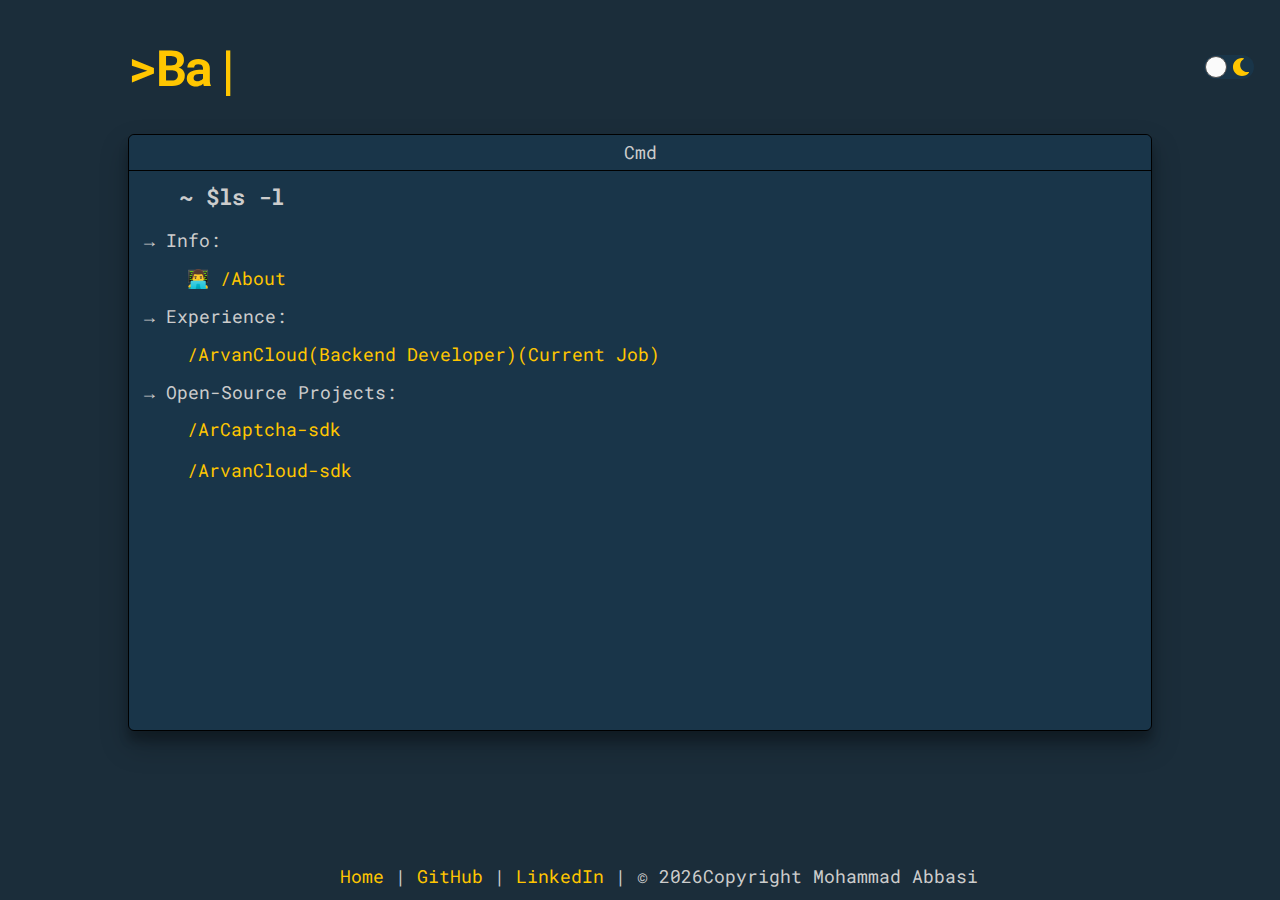
==== commit ba12e2e7: "update" ====
--- a/index.html
+++ b/index.html
@@ -1,4 +1,4 @@
-<!DOCTYPE html><html><head><meta charSet="utf-8"/><meta http-equiv="x-ua-compatible" content="ie=edge"/><meta name="viewport" content="width=device-width, initial-scale=1, shrink-to-fit=no"/><style data-href="/styles.e3f0f788a1d20a20b197.css" id="gatsby-global-css">#___gatsby,#gatsby-focus-wrapper,body,html{height:100%}body{margin:0}div[role=group][tabindex]{height:100%}:root{--primaryText:#ffc600;--secondaryText:#ccc;--linkText:#047be3;--bg:#1b2d3a;--windowBg:#193549;--focusBg:#142c3e;--borderColor:#000}.light{--primaryText:#268bd2;--secondaryText:#586e75;--linkText:#dc322f;--bg:#eee8d5;--windowBg:#fdf6e3;--focusBg:#eee8d5;--borderColor:#94897e}*{box-sizing:border-box;padding:0;margin:0}body,html{background-color:var(--bg);color:var(--secondaryText);font-size:18px;line-height:1.6;width:100%;height:100%;transition:background-color .4s ease-in-out}.break{flex-basis:100%;height:0}header{margin-left:10vw;margin-top:3vh;margin-right:2vw;display:inline-flex;justify-content:space-between;align-items:center}h1{color:var(--primaryText);font-size:50px;letter-spacing:-2px;transition:color .4s ease-in-out}h2{padding-left:4vw;font-size:1.2rem;padding-top:1vh;padding-bottom:1vh}h3{margin-bottom:10px}ul{list-style-type:none}a{color:var(--primaryText);text-decoration:none}p{margin:20px 0}.container{width:80vw;min-height:85%;height:auto;margin:3vh auto auto;display:flex;justify-content:left;align-items:left}.mainContainer{min-height:100%;width:auto;width:100%;margin:0;display:grid;grid-template-rows:auto 1fr auto}.hidden{display:none}@media(max-width:1200px){legend{font-size:calc(1.275rem + .3vw)}.h1,h1{font-size:calc(1.375rem + 1.3vw)}.h2,h2{font-size:calc(1.325rem + .9vw)}.h3,h3{font-size:calc(1.3rem + .6vw)}.h4,h4{font-size:calc(1.275rem + .3vw)}.display-1{font-size:calc(1.725rem + 5.7vw)}.display-2{font-size:calc(1.675rem + 5.1vw)}.display-3{font-size:calc(1.575rem + 3.9vw)}.display-4{font-size:calc(1.475rem + 2.7vw)}.close{font-size:calc(1.275rem + .3vw)}}@media(max-width:400px){h1{font-size:calc(1.375rem + .5vw)}h3{font-size:calc(1rem + .6vw)}}.tooltip{position:relative;display:inline-block}.tooltip .tooltiptext{visibility:hidden;background-color:var(--bg);color:var(--primaryText);text-align:center;padding:5px;border-radius:6px;transition:background-color .4s ease-in-out;position:absolute;bottom:125%;left:50%;margin-left:-40px;z-index:1}.tooltip:hover .tooltiptext{visibility:visible}footer{background-color:var(--bg);padding-left:3vw;padding-bottom:1vh;margin-top:auto;transition:background-color .4s ease-in-out}footer>a{transition:color .4s ease-in-out}footer>a:hover{color:var(--linkText)}.react-toggle-track-x{bottom:8px!important;right:12px!important}.react-toggle-track-check{bottom:8px!important;left:6px!important}.react-toggle-track{background-color:var(--windowBg)!important}.react-toggle--checked,.react-toggle-track{color:var(--primaryText)!important}.react-toggle--checked .react-toggle-track{background-color:var(--windowBg)!important}*{font-family:-apple-system,BlinkMacSystemFont,Roboto Mono,Courier New,sans-serif}@keyframes fade-in{0%{opacity:0}to{opacity:.85}}.winbox.modal:after,.winbox.modal:before{content:""}.winbox{position:fixed;left:0;top:0;background:#0050ff;box-shadow:0 14px 28px rgba(0,0,0,.25),0 10px 10px rgba(0,0,0,.22);transition:width .3s,height .3s,transform .3s;transition-timing-function:cubic-bezier(.3,1,.3,1);will-change:transform,width,height;contain:layout size;text-align:left;touch-action:none}.max,.no-shadow{box-shadow:none}.wb-header,.winbox iframe{position:absolute;width:100%}.wb-header{left:0;top:0;height:35px;color:#fff;overflow:hidden}.wb-body,.wb-n,.wb-s{position:absolute;left:0}.wb-n,.wb-s{height:10px}.wb-body{right:0;top:35px;bottom:0;overflow:auto;-webkit-overflow-scrolling:touch;overflow-scrolling:touch;will-change:contents;background:#fff;margin-top:0!important;contain:strict}.wb-title{font-family:Arial,sans-serif;font-size:14px;padding-left:10px;cursor:move;line-height:35px;white-space:nowrap;overflow:hidden;text-overflow:ellipsis}.wb-n{top:-5px;right:0;cursor:n-resize}.wb-e{position:absolute;top:0;right:-5px;bottom:0;width:10px;cursor:w-resize}.wb-s,.wb-se,.wb-sw{bottom:-5px}.wb-s{right:0;cursor:n-resize}.wb-w,.winbox.modal:before{position:absolute;top:0;bottom:0}.wb-w{left:-5px;width:10px;cursor:w-resize}.wb-ne,.wb-nw,.wb-sw{width:15px;height:15px;position:absolute}.wb-nw{top:-5px;left:-5px;cursor:nw-resize}.wb-ne,.wb-sw{cursor:ne-resize}.wb-ne{top:-5px;right:-5px}.wb-sw{left:-5px}.wb-se{position:absolute;right:-5px;width:15px;height:15px;cursor:nw-resize}.wb-icon{float:right;height:35px;max-width:100%;text-align:center}.wb-icon *{display:inline-block;width:30px;height:100%;background-position:50%;background-repeat:no-repeat;cursor:pointer;max-width:100%}.no-close .wb-close,.no-full .wb-full,.no-header .wb-header,.no-max .wb-max,.no-min .wb-min,.no-resize .wb-body~div,.winbox.min .wb-body>*,.winbox.min .wb-full,.winbox.min .wb-min,.winbox.modal .wb-full,.winbox.modal .wb-max,.winbox.modal .wb-min{display:none}.winbox.max .wb-title,.winbox.min .wb-title{cursor:default}.wb-min{background-image:url([data-uri]);background-size:14px auto;background-position:center bottom 11px}.wb-max{background-image:url([data-uri]);background-size:17px auto}.wb-close{background-image:url([data-uri]);background-size:15px auto}.wb-full{background-image:url([data-uri]);background-size:16px auto}.winbox.max .wb-body~div,.winbox.min .wb-body~div,.winbox.modal .wb-body~div,.winbox.modal .wb-title{pointer-events:none}.max .wb-body{margin:0!important}.winbox iframe{height:100%;border:0}.winbox.modal:before{left:0;right:0;background:inherit;border-radius:inherit}.winbox.modal:after{position:absolute;top:-100vh;left:-100vw;right:-100vw;bottom:-100vh;background:#0d1117;animation:fade-in .2s ease-out forwards;z-index:-1}.no-animation{transition:none}.no-header .wb-body{top:0}.no-move:not(.min) .wb-title{pointer-events:none}form{width:100%;display:inline-flex;flex-direction:column;justify-items:center;align-items:center}input,textarea{padding:.4rem;background-color:var(--bg);color:var(--primaryText);border:1px solid #000;border-radius:var(--radius);font-weight:700;margin-bottom:2vh;font-family:inherit;font-size:inherit}input:focus,textarea:focus{box-shadow:0 0 3pt var(--primaryText)}textarea{resize:none;width:80%}button[type=submit]{padding:.6rem;background-color:var(--windowBg);color:#777;border-radius:0;font-weight:700;margin-bottom:2vh;font-family:inherit;font-size:inherit;text-transform:uppercase;text-decoration:none;border:2px solid #555;transition:all .4s ease 0s}button[type=submit]:hover{color:var(--linkText)!important;background:var(--primaryText);border-color:#048604!important;transition:all .4s ease 0s;cursor:pointer}button[type=submit]:active{position:relative;top:2px}label{font-family:inherit;font-size:inherit}input:focus{border-radius:0}.wb-body{background-color:var(--windowBg)!important;border-bottom-right-radius:var(--radius);border-bottom-left-radius:var(--radius);transition:background-color .4s ease-in-out}.winbox{border-radius:var(--radius);border:1px solid var(--borderColor)}.wb-no-focus{background-color:var(--windowBg)!important;transition:background-color .4s ease-in-out}.wb-no-focus .wb-icon,.wb-no-focus .wb-title{border-bottom:1px solid var(--borderColor)}.wb-focus{background-color:var(--focusBg)!important;transition:background-color .4s ease-in-out}.wb-focus .wb-icon,.wb-focus .wb-title{border-bottom:1px solid var(--primaryText)}@media(max-width:1000px){.wb-body,.winbox{border-radius:0}}.popupTerminaWindowContainer{padding:1rem;display:grid;grid-template-rows:auto auto auto;grid-template-columns:1fr 1fr 1fr 1fr;grid-template-areas:"header header header header" "image text text text" "linkIcons text text text";column-gap:2vw;row-gap:2vh}.popupTerminalWindowImageContainer{display:grid;grid-area:image;place-items:center center;place-self:center center}.popupTerminaWindowImage{width:100%;height:auto;-o-object-fit:contain!important;object-fit:contain!important;margin:auto;border-radius:var(--radius)}.popupTerminaWindowHeader{grid-area:header}.popupTerminaWindowTextContainer{grid-area:text}.popupTerminalWindowFooter{grid-area:footer}.techItemsList{display:inline-flex;list-style:none;flex-wrap:wrap;padding-right:3rem}.techItemsList>li{padding-inline:.5rem}.popupTerminalWindowLinkIcons{grid-area:linkIcons;display:flex;justify-content:space-around;align-items:center}.popupTerminalWindowLinkIcon{color:var(--primaryText);transition:color .4s ease-in-out}.popupTerminalWindowLinkIcon:hover{color:var(--linkText)}.popupTerminalWindowLinkIcon:active{position:relative;top:2px}.svgIcon{filter:invert(84%) sepia(0) saturate(3021%) hue-rotate(176deg) brightness(131%) contrast(60%);width:2rem;transition:filter .4s ease-in-out}.light .svgIcon{filter:invert(64%) sepia(26%) saturate(147%) hue-rotate(138deg) brightness(85%) contrast(88%)}.svgIcon:hover{filter:invert(79%) sepia(59%) saturate(2824%) hue-rotate(1turn) brightness(105%) contrast(104%)}.light .svgIcon:hover{filter:invert(42%) sepia(82%) saturate(539%) hue-rotate(163deg) brightness(95%) contrast(89%)}.popupWindowLinkButton{align-items:normal;background-color:transparent;border-color:#00e;border-style:none;box-sizing:content-box;color:var(--primaryText);cursor:pointer;display:inline;font:inherit;height:auto;padding:3px;perspective-origin:0 0;text-align:start;text-decoration:none;transform-origin:0 0;width:auto;-moz-appearance:none;transition:color .4s ease-in-out}.popupWindowLinkButton:active{position:relative;top:2px}.popupWindowLinkButton:hover{color:var(--linkText)}@supports(-moz-appearance:none){.popupWindowLinkButton::-moz-focus-inner{border:none;padding:0}.popupWindowLinkButton:focus{outline-style:dotted;outline-width:1px}}@media(max-width:700px){.popupTerminaWindowContainer{grid-template-rows:auto auto auto auto;grid-template-areas:"header header header header" "image image image image" "linkIcons linkIcons linkIcons linkIcons" "text text text text"}.popupTerminaWindowImage{width:100%}.popupTerminalWindowImageContainer>*{width:60%}.popupTerminalWindowLinkIcons{justify-content:center;align-items:center}.popupTerminalWindowLinkIcon{margin-inline:2vw;transition:color .5s ease-in-out}}.wb-title{font-family:inherit;font-size:inherit;display:flex;width:100%;justify-content:center;color:var(--secondaryText)}.wb-icon{display:flex;align-items:center}.wb-header{display:flex;align-content:center}.wb-min{background:#00ca56;border:1px solid #14ae46;border-radius:50%;order:3}.wb-max,.wb-min{width:14px;height:14px;margin-inline:.3rem;transition:filter .3s}.wb-max{background:#ffbd4c;border:1px solid #e09e3e;border-radius:50%;order:2}.wb-close{background:#ff5c5c;width:14px;height:14px;border:1px solid #e33e41;border-radius:50%;margin-inline:.3rem;margin-left:10px;order:1;transition:filter .3s}.wb-close:hover,.wb-max:hover,.wb-min:hover{filter:brightness(70%)}.wb-full{display:none}@media(max-width:1000px){.wb-close,.wb-max,.wb-min{width:20px;height:20px}}.wb-body::-webkit-scrollbar{width:12px}.wb-body::-webkit-scrollbar-track{background:transparent}.wb-focus .wb-body::-webkit-scrollbar-thumb{border-radius:10px;background:var(--primaryText)}.wb-no-focus .wb-body::-webkit-scrollbar-thumb{background:var(--bg)}.wb-body::-webkit-scrollbar-corner{background:transparent}:root{--radius:6px}.LsDisplayTaskbar{background-color:var(--windowBg);color:var(--secondaryText);width:100%;padding:3px;border-top-left-radius:var(--radius);border-top-right-radius:var(--radius);border-bottom:1px solid var(--borderColor);text-align:center;transition:background-color .4s ease-in-out}.LsDisplayWindow:focus-within>.LsDisplayTaskbar{background-color:var(--focusBg);border-bottom:1px solid var(--primaryText);transition:background-color .4s ease-in-out}.LsDisplayWindow{border:1px solid var(--borderColor);background-color:var(--windowBg);width:80vw;justify-content:flex-start;min-height:60vh;box-shadow:0 14px 28px rgba(0,0,0,.25),0 10px 10px rgba(0,0,0,.22);padding-bottom:3vh;border-radius:var(--radius);transition:background-color .4s ease-in-out;margin-bottom:5vh}.LsDisplayWindow h3{padding:10px;margin-bottom:0;display:inline-flex;flex-wrap:wrap;white-space:pre-wrap}.mappedItemsList{margin-left:15px;display:flex;flex-direction:column}.infoItem,.projects-items{margin-left:40px}.miniProject{order:2}.miniProjects{order:3}li{padding-block:3px}@media(max-width:1024px){li{padding-block:6px}}.react-toggle{touch-action:pan-x;display:inline-block;position:relative;cursor:pointer;background-color:transparent;border:0;padding:0;-webkit-touch-callout:none;-webkit-user-select:none;-ms-user-select:none;user-select:none;-webkit-tap-highlight-color:rgba(0,0,0,0);-webkit-tap-highlight-color:transparent}.react-toggle-screenreader-only{border:0;clip:rect(0 0 0 0);height:1px;margin:-1px;overflow:hidden;padding:0;position:absolute;width:1px}.react-toggle--disabled{cursor:not-allowed;opacity:.5;transition:opacity .25s}.react-toggle-track{width:50px;height:24px;padding:0;border-radius:30px;background-color:#4d4d4d;transition:all .2s ease}.react-toggle:hover:not(.react-toggle--disabled) .react-toggle-track{background-color:#000}.react-toggle--checked .react-toggle-track{background-color:#19ab27}.react-toggle--checked:hover:not(.react-toggle--disabled) .react-toggle-track{background-color:#128d15}.react-toggle-track-check{position:absolute;width:14px;height:10px;top:0;bottom:0;margin-top:auto;margin-bottom:auto;line-height:0;left:8px;opacity:0;transition:opacity .25s ease}.react-toggle--checked .react-toggle-track-check,.react-toggle-track-x{opacity:1;transition:opacity .25s ease}.react-toggle-track-x{position:absolute;width:10px;height:10px;top:0;bottom:0;margin-top:auto;margin-bottom:auto;line-height:0;right:10px}.react-toggle--checked .react-toggle-track-x{opacity:0}.react-toggle-thumb{transition:all .5s cubic-bezier(.23,1,.32,1) 0ms;position:absolute;top:1px;left:1px;width:22px;height:22px;border:1px solid #4d4d4d;border-radius:50%;background-color:#fafafa;box-sizing:border-box;transition:all .25s ease}.react-toggle--checked .react-toggle-thumb{left:27px;border-color:#19ab27}.react-toggle--focus .react-toggle-thumb{box-shadow:0 0 2px 3px #0099e0}.react-toggle:active:not(.react-toggle--disabled) .react-toggle-thumb{box-shadow:0 0 5px 5px #0099e0}</style><meta name="generator" content="Gatsby 3.4.1"/><title data-react-helmet="true">Mohammad Abbasi | Mohammad Abbasi</title><meta data-react-helmet="true" name="description" content="Mohammad Abbasi Backend Developer Portfolio"/><meta data-react-helmet="true" name="image" content="https://mohammad-abbasi.me/me.jpg"/><meta data-react-helmet="true" property="og:url" content="https://mohammad-abbasi.me/"/><meta data-react-helmet="true" property="og:title" content="Mohammad Abbasi"/><meta data-react-helmet="true" property="og:description" content="Mohammad Abbasi Backend Developer Portfolio"/><meta data-react-helmet="true" property="og:image" content="https://mohammad-abbasi.me/me.jpg"/><meta data-react-helmet="true" name="twitter:card" content="summary_large_image"/><meta data-react-helmet="true" name="twitter:creator" content="@mohammadv184"/><meta data-react-helmet="true" name="twitter:title" content="Mohammad Abbasi"/><meta data-react-helmet="true" name="twitter:description" content="Mohammad Abbasi Backend Developer Portfolio"/><meta data-react-helmet="true" name="twitter:image" content="https://mohammad-abbasi.me/me.jpg"/><style>.gatsby-image-wrapper{position:relative;overflow:hidden}.gatsby-image-wrapper img{bottom:0;height:100%;left:0;margin:0;max-width:none;padding:0;position:absolute;right:0;top:0;width:100%;object-fit:cover}.gatsby-image-wrapper [data-main-image]{opacity:0;transform:translateZ(0);transition:opacity .25s linear;will-change:opacity}.gatsby-image-wrapper-constrained{display:inline-block}</style><noscript><style>.gatsby-image-wrapper noscript [data-main-image]{opacity:1!important}.gatsby-image-wrapper [data-placeholder-image]{opacity:0!important}</style></noscript><script type="module">const e="undefined"!=typeof HTMLImageElement&&"loading"in HTMLImageElement.prototype;e&&document.body.addEventListener("load",(function(e){if(void 0===e.target.dataset.mainImage)return;if(void 0===e.target.dataset.gatsbyImageSsr)return;const t=e.target;let a=null,n=t;for(;null===a&&n;)void 0!==n.parentNode.dataset.gatsbyImageWrapper&&(a=n.parentNode),n=n.parentNode;const o=a.querySelector("[data-placeholder-image]"),r=new Image;r.src=t.currentSrc,r.decode().catch((()=>{})).then((()=>{t.style.opacity=1,o&&(o.style.opacity=0,o.style.transition="opacity 500ms linear")}))}),!0);</script><link rel="icon" href="/favicon-32x32.png?v=a6300935d00658ca8005d0a37cabd742" type="image/png"/><link rel="manifest" href="/manifest.webmanifest" crossorigin="anonymous"/><meta name="theme-color" content="#1b2d3a"/><link rel="apple-touch-icon" sizes="48x48" href="/icons/icon-48x48.png?v=a6300935d00658ca8005d0a37cabd742"/><link rel="apple-touch-icon" sizes="72x72" href="/icons/icon-72x72.png?v=a6300935d00658ca8005d0a37cabd742"/><link rel="apple-touch-icon" sizes="96x96" href="/icons/icon-96x96.png?v=a6300935d00658ca8005d0a37cabd742"/><link rel="apple-touch-icon" sizes="144x144" href="/icons/icon-144x144.png?v=a6300935d00658ca8005d0a37cabd742"/><link rel="apple-touch-icon" sizes="192x192" href="/icons/icon-192x192.png?v=a6300935d00658ca8005d0a37cabd742"/><link rel="apple-touch-icon" sizes="256x256" href="/icons/icon-256x256.png?v=a6300935d00658ca8005d0a37cabd742"/><link rel="apple-touch-icon" sizes="384x384" href="/icons/icon-384x384.png?v=a6300935d00658ca8005d0a37cabd742"/><link rel="apple-touch-icon" sizes="512x512" href="/icons/icon-512x512.png?v=a6300935d00658ca8005d0a37cabd742"/><link rel="preconnect dns-prefetch" href="https://www.google-analytics.com"/><link rel="preconnect" href="https://fonts.gstatic.com" crossorigin="true"/><link rel="preload" as="style" href="https://fonts.googleapis.com/css2?family=Roboto+Mono"/><link as="script" rel="preload" href="/webpack-runtime-d13f1f272cbf3225e6f1.js"/><link as="script" rel="preload" href="/framework-f3f4cfd3eebc1361044e.js"/><link as="script" rel="preload" href="/app-75c398c6ac6c4185cc6d.js"/><link as="script" rel="preload" href="/cb1608f2-c41950f8b68b0f0217f3.js"/><link as="script" rel="preload" href="/a9a7754c-447d088ff2aed8921352.js"/><link as="script" rel="preload" href="/adbfad5e1b0bcf1bff38bdf5edfb8af18d8b7873-81d7e78fe941fab19a76.js"/><link as="script" rel="preload" href="/54068a5309f0bff8094eaa7391183cb6ec1ba410-f43fbce1cbe56d7bb6f6.js"/><link as="script" rel="preload" href="/601e7e8b69947f87f55178638522f478404fbf25-0faf82a67699938603b1.js"/><link as="script" rel="preload" href="/component---src-pages-index-js-df31656fd32d3f503277.js"/><link as="fetch" rel="preload" href="/page-data/index/page-data.json" crossorigin="anonymous"/><link as="fetch" rel="preload" href="/page-data/sq/d/1599398762.json" crossorigin="anonymous"/><link as="fetch" rel="preload" href="/page-data/sq/d/4202924991.json" crossorigin="anonymous"/><link as="fetch" rel="preload" href="/page-data/app-data.json" crossorigin="anonymous"/></head><body><div id="___gatsby"><div style="outline:none" tabindex="-1" id="gatsby-focus-wrapper"><div class="mainContainer"><header><div style="display:inline-flex"><h1>&gt;</h1><h1><div class="Typewriter" data-testid="typewriter-wrapper"></div></h1></div></header><div class="container"><div class="LsDisplayWindow"><div class="LsDisplayTaskbar">Cmd</div><h2>~ $ls -l<div class="break"></div></h2></div></div><footer style="margin:auto"><a aria-current="page" class="" href="/">Home</a> <!-- --> | <button class="popupWindowLinkButton" style="cursor:pointer">Contact</button> | <a href="https://www.github.com/mohammadv184" target="_blank" rel="noopener noreferrer">GitHub</a><span> | <!-- -->© <!-- -->2021<!-- --> Mohammad Abbasi <!-- --> | <!-- --> Copyright</span></footer></div></div><div id="gatsby-announcer" style="position:absolute;top:0;width:1px;height:1px;padding:0;overflow:hidden;clip:rect(0, 0, 0, 0);white-space:nowrap;border:0" aria-live="assertive" aria-atomic="true"></div></div><script async="" src="https://www.googletagmanager.com/gtag/js?id=UA-146467758-3"></script><script>
+<!DOCTYPE html><html><head><meta charSet="utf-8"/><meta http-equiv="x-ua-compatible" content="ie=edge"/><meta name="viewport" content="width=device-width, initial-scale=1, shrink-to-fit=no"/><style data-href="/styles.e3f0f788a1d20a20b197.css" id="gatsby-global-css">#___gatsby,#gatsby-focus-wrapper,body,html{height:100%}body{margin:0}div[role=group][tabindex]{height:100%}:root{--primaryText:#ffc600;--secondaryText:#ccc;--linkText:#047be3;--bg:#1b2d3a;--windowBg:#193549;--focusBg:#142c3e;--borderColor:#000}.light{--primaryText:#268bd2;--secondaryText:#586e75;--linkText:#dc322f;--bg:#eee8d5;--windowBg:#fdf6e3;--focusBg:#eee8d5;--borderColor:#94897e}*{box-sizing:border-box;padding:0;margin:0}body,html{background-color:var(--bg);color:var(--secondaryText);font-size:18px;line-height:1.6;width:100%;height:100%;transition:background-color .4s ease-in-out}.break{flex-basis:100%;height:0}header{margin-left:10vw;margin-top:3vh;margin-right:2vw;display:inline-flex;justify-content:space-between;align-items:center}h1{color:var(--primaryText);font-size:50px;letter-spacing:-2px;transition:color .4s ease-in-out}h2{padding-left:4vw;font-size:1.2rem;padding-top:1vh;padding-bottom:1vh}h3{margin-bottom:10px}ul{list-style-type:none}a{color:var(--primaryText);text-decoration:none}p{margin:20px 0}.container{width:80vw;min-height:85%;height:auto;margin:3vh auto auto;display:flex;justify-content:left;align-items:left}.mainContainer{min-height:100%;width:auto;width:100%;margin:0;display:grid;grid-template-rows:auto 1fr auto}.hidden{display:none}@media(max-width:1200px){legend{font-size:calc(1.275rem + .3vw)}.h1,h1{font-size:calc(1.375rem + 1.3vw)}.h2,h2{font-size:calc(1.325rem + .9vw)}.h3,h3{font-size:calc(1.3rem + .6vw)}.h4,h4{font-size:calc(1.275rem + .3vw)}.display-1{font-size:calc(1.725rem + 5.7vw)}.display-2{font-size:calc(1.675rem + 5.1vw)}.display-3{font-size:calc(1.575rem + 3.9vw)}.display-4{font-size:calc(1.475rem + 2.7vw)}.close{font-size:calc(1.275rem + .3vw)}}@media(max-width:400px){h1{font-size:calc(1.375rem + .5vw)}h3{font-size:calc(1rem + .6vw)}}.tooltip{position:relative;display:inline-block}.tooltip .tooltiptext{visibility:hidden;background-color:var(--bg);color:var(--primaryText);text-align:center;padding:5px;border-radius:6px;transition:background-color .4s ease-in-out;position:absolute;bottom:125%;left:50%;margin-left:-40px;z-index:1}.tooltip:hover .tooltiptext{visibility:visible}footer{background-color:var(--bg);padding-left:3vw;padding-bottom:1vh;margin-top:auto;transition:background-color .4s ease-in-out}footer>a{transition:color .4s ease-in-out}footer>a:hover{color:var(--linkText)}.react-toggle-track-x{bottom:8px!important;right:12px!important}.react-toggle-track-check{bottom:8px!important;left:6px!important}.react-toggle-track{background-color:var(--windowBg)!important}.react-toggle--checked,.react-toggle-track{color:var(--primaryText)!important}.react-toggle--checked .react-toggle-track{background-color:var(--windowBg)!important}*{font-family:-apple-system,BlinkMacSystemFont,Roboto Mono,Courier New,sans-serif}@keyframes fade-in{0%{opacity:0}to{opacity:.85}}.winbox.modal:after,.winbox.modal:before{content:""}.winbox{position:fixed;left:0;top:0;background:#0050ff;box-shadow:0 14px 28px rgba(0,0,0,.25),0 10px 10px rgba(0,0,0,.22);transition:width .3s,height .3s,transform .3s;transition-timing-function:cubic-bezier(.3,1,.3,1);will-change:transform,width,height;contain:layout size;text-align:left;touch-action:none}.max,.no-shadow{box-shadow:none}.wb-header,.winbox iframe{position:absolute;width:100%}.wb-header{left:0;top:0;height:35px;color:#fff;overflow:hidden}.wb-body,.wb-n,.wb-s{position:absolute;left:0}.wb-n,.wb-s{height:10px}.wb-body{right:0;top:35px;bottom:0;overflow:auto;-webkit-overflow-scrolling:touch;overflow-scrolling:touch;will-change:contents;background:#fff;margin-top:0!important;contain:strict}.wb-title{font-family:Arial,sans-serif;font-size:14px;padding-left:10px;cursor:move;line-height:35px;white-space:nowrap;overflow:hidden;text-overflow:ellipsis}.wb-n{top:-5px;right:0;cursor:n-resize}.wb-e{position:absolute;top:0;right:-5px;bottom:0;width:10px;cursor:w-resize}.wb-s,.wb-se,.wb-sw{bottom:-5px}.wb-s{right:0;cursor:n-resize}.wb-w,.winbox.modal:before{position:absolute;top:0;bottom:0}.wb-w{left:-5px;width:10px;cursor:w-resize}.wb-ne,.wb-nw,.wb-sw{width:15px;height:15px;position:absolute}.wb-nw{top:-5px;left:-5px;cursor:nw-resize}.wb-ne,.wb-sw{cursor:ne-resize}.wb-ne{top:-5px;right:-5px}.wb-sw{left:-5px}.wb-se{position:absolute;right:-5px;width:15px;height:15px;cursor:nw-resize}.wb-icon{float:right;height:35px;max-width:100%;text-align:center}.wb-icon *{display:inline-block;width:30px;height:100%;background-position:50%;background-repeat:no-repeat;cursor:pointer;max-width:100%}.no-close .wb-close,.no-full .wb-full,.no-header .wb-header,.no-max .wb-max,.no-min .wb-min,.no-resize .wb-body~div,.winbox.min .wb-body>*,.winbox.min .wb-full,.winbox.min .wb-min,.winbox.modal .wb-full,.winbox.modal .wb-max,.winbox.modal .wb-min{display:none}.winbox.max .wb-title,.winbox.min .wb-title{cursor:default}.wb-min{background-image:url([data-uri]);background-size:14px auto;background-position:center bottom 11px}.wb-max{background-image:url([data-uri]);background-size:17px auto}.wb-close{background-image:url([data-uri]);background-size:15px auto}.wb-full{background-image:url([data-uri]);background-size:16px auto}.winbox.max .wb-body~div,.winbox.min .wb-body~div,.winbox.modal .wb-body~div,.winbox.modal .wb-title{pointer-events:none}.max .wb-body{margin:0!important}.winbox iframe{height:100%;border:0}.winbox.modal:before{left:0;right:0;background:inherit;border-radius:inherit}.winbox.modal:after{position:absolute;top:-100vh;left:-100vw;right:-100vw;bottom:-100vh;background:#0d1117;animation:fade-in .2s ease-out forwards;z-index:-1}.no-animation{transition:none}.no-header .wb-body{top:0}.no-move:not(.min) .wb-title{pointer-events:none}form{width:100%;display:inline-flex;flex-direction:column;justify-items:center;align-items:center}input,textarea{padding:.4rem;background-color:var(--bg);color:var(--primaryText);border:1px solid #000;border-radius:var(--radius);font-weight:700;margin-bottom:2vh;font-family:inherit;font-size:inherit}input:focus,textarea:focus{box-shadow:0 0 3pt var(--primaryText)}textarea{resize:none;width:80%}button[type=submit]{padding:.6rem;background-color:var(--windowBg);color:#777;border-radius:0;font-weight:700;margin-bottom:2vh;font-family:inherit;font-size:inherit;text-transform:uppercase;text-decoration:none;border:2px solid #555;transition:all .4s ease 0s}button[type=submit]:hover{color:var(--linkText)!important;background:var(--primaryText);border-color:#048604!important;transition:all .4s ease 0s;cursor:pointer}button[type=submit]:active{position:relative;top:2px}label{font-family:inherit;font-size:inherit}input:focus{border-radius:0}.wb-body{background-color:var(--windowBg)!important;border-bottom-right-radius:var(--radius);border-bottom-left-radius:var(--radius);transition:background-color .4s ease-in-out}.winbox{border-radius:var(--radius);border:1px solid var(--borderColor)}.wb-no-focus{background-color:var(--windowBg)!important;transition:background-color .4s ease-in-out}.wb-no-focus .wb-icon,.wb-no-focus .wb-title{border-bottom:1px solid var(--borderColor)}.wb-focus{background-color:var(--focusBg)!important;transition:background-color .4s ease-in-out}.wb-focus .wb-icon,.wb-focus .wb-title{border-bottom:1px solid var(--primaryText)}@media(max-width:1000px){.wb-body,.winbox{border-radius:0}}.popupTerminaWindowContainer{padding:1rem;display:grid;grid-template-rows:auto auto auto;grid-template-columns:1fr 1fr 1fr 1fr;grid-template-areas:"header header header header" "image text text text" "linkIcons text text text";column-gap:2vw;row-gap:2vh}.popupTerminalWindowImageContainer{display:grid;grid-area:image;place-items:center center;place-self:center center}.popupTerminaWindowImage{width:100%;height:auto;-o-object-fit:contain!important;object-fit:contain!important;margin:auto;border-radius:var(--radius)}.popupTerminaWindowHeader{grid-area:header}.popupTerminaWindowTextContainer{grid-area:text}.popupTerminalWindowFooter{grid-area:footer}.techItemsList{display:inline-flex;list-style:none;flex-wrap:wrap;padding-right:3rem}.techItemsList>li{padding-inline:.5rem}.popupTerminalWindowLinkIcons{grid-area:linkIcons;display:flex;justify-content:space-around;align-items:center}.popupTerminalWindowLinkIcon{color:var(--primaryText);transition:color .4s ease-in-out}.popupTerminalWindowLinkIcon:hover{color:var(--linkText)}.popupTerminalWindowLinkIcon:active{position:relative;top:2px}.svgIcon{filter:invert(84%) sepia(0) saturate(3021%) hue-rotate(176deg) brightness(131%) contrast(60%);width:2rem;transition:filter .4s ease-in-out}.light .svgIcon{filter:invert(64%) sepia(26%) saturate(147%) hue-rotate(138deg) brightness(85%) contrast(88%)}.svgIcon:hover{filter:invert(79%) sepia(59%) saturate(2824%) hue-rotate(1turn) brightness(105%) contrast(104%)}.light .svgIcon:hover{filter:invert(42%) sepia(82%) saturate(539%) hue-rotate(163deg) brightness(95%) contrast(89%)}.popupWindowLinkButton{align-items:normal;background-color:transparent;border-color:#00e;border-style:none;box-sizing:content-box;color:var(--primaryText);cursor:pointer;display:inline;font:inherit;height:auto;padding:3px;perspective-origin:0 0;text-align:start;text-decoration:none;transform-origin:0 0;width:auto;-moz-appearance:none;transition:color .4s ease-in-out}.popupWindowLinkButton:active{position:relative;top:2px}.popupWindowLinkButton:hover{color:var(--linkText)}@supports(-moz-appearance:none){.popupWindowLinkButton::-moz-focus-inner{border:none;padding:0}.popupWindowLinkButton:focus{outline-style:dotted;outline-width:1px}}@media(max-width:700px){.popupTerminaWindowContainer{grid-template-rows:auto auto auto auto;grid-template-areas:"header header header header" "image image image image" "linkIcons linkIcons linkIcons linkIcons" "text text text text"}.popupTerminaWindowImage{width:100%}.popupTerminalWindowImageContainer>*{width:60%}.popupTerminalWindowLinkIcons{justify-content:center;align-items:center}.popupTerminalWindowLinkIcon{margin-inline:2vw;transition:color .5s ease-in-out}}.wb-title{font-family:inherit;font-size:inherit;display:flex;width:100%;justify-content:center;color:var(--secondaryText)}.wb-icon{display:flex;align-items:center}.wb-header{display:flex;align-content:center}.wb-min{background:#00ca56;border:1px solid #14ae46;border-radius:50%;order:3}.wb-max,.wb-min{width:14px;height:14px;margin-inline:.3rem;transition:filter .3s}.wb-max{background:#ffbd4c;border:1px solid #e09e3e;border-radius:50%;order:2}.wb-close{background:#ff5c5c;width:14px;height:14px;border:1px solid #e33e41;border-radius:50%;margin-inline:.3rem;margin-left:10px;order:1;transition:filter .3s}.wb-close:hover,.wb-max:hover,.wb-min:hover{filter:brightness(70%)}.wb-full{display:none}@media(max-width:1000px){.wb-close,.wb-max,.wb-min{width:20px;height:20px}}.wb-body::-webkit-scrollbar{width:12px}.wb-body::-webkit-scrollbar-track{background:transparent}.wb-focus .wb-body::-webkit-scrollbar-thumb{border-radius:10px;background:var(--primaryText)}.wb-no-focus .wb-body::-webkit-scrollbar-thumb{background:var(--bg)}.wb-body::-webkit-scrollbar-corner{background:transparent}:root{--radius:6px}.LsDisplayTaskbar{background-color:var(--windowBg);color:var(--secondaryText);width:100%;padding:3px;border-top-left-radius:var(--radius);border-top-right-radius:var(--radius);border-bottom:1px solid var(--borderColor);text-align:center;transition:background-color .4s ease-in-out}.LsDisplayWindow:focus-within>.LsDisplayTaskbar{background-color:var(--focusBg);border-bottom:1px solid var(--primaryText);transition:background-color .4s ease-in-out}.LsDisplayWindow{border:1px solid var(--borderColor);background-color:var(--windowBg);width:80vw;justify-content:flex-start;min-height:60vh;box-shadow:0 14px 28px rgba(0,0,0,.25),0 10px 10px rgba(0,0,0,.22);padding-bottom:3vh;border-radius:var(--radius);transition:background-color .4s ease-in-out;margin-bottom:5vh}.LsDisplayWindow h3{padding:10px;margin-bottom:0;display:inline-flex;flex-wrap:wrap;white-space:pre-wrap}.mappedItemsList{margin-left:15px;display:flex;flex-direction:column}.infoItem,.projects-items{margin-left:40px}.miniProject{order:2}.miniProjects{order:3}li{padding-block:3px}@media(max-width:1024px){li{padding-block:6px}}.react-toggle{touch-action:pan-x;display:inline-block;position:relative;cursor:pointer;background-color:transparent;border:0;padding:0;-webkit-touch-callout:none;-webkit-user-select:none;-ms-user-select:none;user-select:none;-webkit-tap-highlight-color:rgba(0,0,0,0);-webkit-tap-highlight-color:transparent}.react-toggle-screenreader-only{border:0;clip:rect(0 0 0 0);height:1px;margin:-1px;overflow:hidden;padding:0;position:absolute;width:1px}.react-toggle--disabled{cursor:not-allowed;opacity:.5;transition:opacity .25s}.react-toggle-track{width:50px;height:24px;padding:0;border-radius:30px;background-color:#4d4d4d;transition:all .2s ease}.react-toggle:hover:not(.react-toggle--disabled) .react-toggle-track{background-color:#000}.react-toggle--checked .react-toggle-track{background-color:#19ab27}.react-toggle--checked:hover:not(.react-toggle--disabled) .react-toggle-track{background-color:#128d15}.react-toggle-track-check{position:absolute;width:14px;height:10px;top:0;bottom:0;margin-top:auto;margin-bottom:auto;line-height:0;left:8px;opacity:0;transition:opacity .25s ease}.react-toggle--checked .react-toggle-track-check,.react-toggle-track-x{opacity:1;transition:opacity .25s ease}.react-toggle-track-x{position:absolute;width:10px;height:10px;top:0;bottom:0;margin-top:auto;margin-bottom:auto;line-height:0;right:10px}.react-toggle--checked .react-toggle-track-x{opacity:0}.react-toggle-thumb{transition:all .5s cubic-bezier(.23,1,.32,1) 0ms;position:absolute;top:1px;left:1px;width:22px;height:22px;border:1px solid #4d4d4d;border-radius:50%;background-color:#fafafa;box-sizing:border-box;transition:all .25s ease}.react-toggle--checked .react-toggle-thumb{left:27px;border-color:#19ab27}.react-toggle--focus .react-toggle-thumb{box-shadow:0 0 2px 3px #0099e0}.react-toggle:active:not(.react-toggle--disabled) .react-toggle-thumb{box-shadow:0 0 5px 5px #0099e0}</style><meta name="generator" content="Gatsby 3.4.1"/><title data-react-helmet="true">Mohammad Abbasi | Mohammad Abbasi</title><meta data-react-helmet="true" name="description" content="Mohammad Abbasi Backend Developer Portfolio"/><meta data-react-helmet="true" name="image" content="https://mohammad-abbasi.me/me.jpg"/><meta data-react-helmet="true" property="og:url" content="https://mohammad-abbasi.me/"/><meta data-react-helmet="true" property="og:title" content="Mohammad Abbasi"/><meta data-react-helmet="true" property="og:description" content="Mohammad Abbasi Backend Developer Portfolio"/><meta data-react-helmet="true" property="og:image" content="https://mohammad-abbasi.me/me.jpg"/><meta data-react-helmet="true" name="twitter:card" content="summary_large_image"/><meta data-react-helmet="true" name="twitter:creator" content="@mohammadv184"/><meta data-react-helmet="true" name="twitter:title" content="Mohammad Abbasi"/><meta data-react-helmet="true" name="twitter:description" content="Mohammad Abbasi Backend Developer Portfolio"/><meta data-react-helmet="true" name="twitter:image" content="https://mohammad-abbasi.me/me.jpg"/><style>.gatsby-image-wrapper{position:relative;overflow:hidden}.gatsby-image-wrapper img{bottom:0;height:100%;left:0;margin:0;max-width:none;padding:0;position:absolute;right:0;top:0;width:100%;object-fit:cover}.gatsby-image-wrapper [data-main-image]{opacity:0;transform:translateZ(0);transition:opacity .25s linear;will-change:opacity}.gatsby-image-wrapper-constrained{display:inline-block}</style><noscript><style>.gatsby-image-wrapper noscript [data-main-image]{opacity:1!important}.gatsby-image-wrapper [data-placeholder-image]{opacity:0!important}</style></noscript><script type="module">const e="undefined"!=typeof HTMLImageElement&&"loading"in HTMLImageElement.prototype;e&&document.body.addEventListener("load",(function(e){if(void 0===e.target.dataset.mainImage)return;if(void 0===e.target.dataset.gatsbyImageSsr)return;const t=e.target;let a=null,n=t;for(;null===a&&n;)void 0!==n.parentNode.dataset.gatsbyImageWrapper&&(a=n.parentNode),n=n.parentNode;const o=a.querySelector("[data-placeholder-image]"),r=new Image;r.src=t.currentSrc,r.decode().catch((()=>{})).then((()=>{t.style.opacity=1,o&&(o.style.opacity=0,o.style.transition="opacity 500ms linear")}))}),!0);</script><link rel="icon" href="/favicon-32x32.png?v=a6300935d00658ca8005d0a37cabd742" type="image/png"/><link rel="manifest" href="/manifest.webmanifest" crossorigin="anonymous"/><meta name="theme-color" content="#1b2d3a"/><link rel="apple-touch-icon" sizes="48x48" href="/icons/icon-48x48.png?v=a6300935d00658ca8005d0a37cabd742"/><link rel="apple-touch-icon" sizes="72x72" href="/icons/icon-72x72.png?v=a6300935d00658ca8005d0a37cabd742"/><link rel="apple-touch-icon" sizes="96x96" href="/icons/icon-96x96.png?v=a6300935d00658ca8005d0a37cabd742"/><link rel="apple-touch-icon" sizes="144x144" href="/icons/icon-144x144.png?v=a6300935d00658ca8005d0a37cabd742"/><link rel="apple-touch-icon" sizes="192x192" href="/icons/icon-192x192.png?v=a6300935d00658ca8005d0a37cabd742"/><link rel="apple-touch-icon" sizes="256x256" href="/icons/icon-256x256.png?v=a6300935d00658ca8005d0a37cabd742"/><link rel="apple-touch-icon" sizes="384x384" href="/icons/icon-384x384.png?v=a6300935d00658ca8005d0a37cabd742"/><link rel="apple-touch-icon" sizes="512x512" href="/icons/icon-512x512.png?v=a6300935d00658ca8005d0a37cabd742"/><link rel="preconnect dns-prefetch" href="https://www.google-analytics.com"/><link rel="preconnect" href="https://fonts.gstatic.com" crossorigin="true"/><link rel="preload" as="style" href="https://fonts.googleapis.com/css2?family=Roboto+Mono"/><link as="script" rel="preload" href="/webpack-runtime-242180f09260fbcbc8ef.js"/><link as="script" rel="preload" href="/framework-f3f4cfd3eebc1361044e.js"/><link as="script" rel="preload" href="/app-75c398c6ac6c4185cc6d.js"/><link as="script" rel="preload" href="/cb1608f2-c41950f8b68b0f0217f3.js"/><link as="script" rel="preload" href="/a9a7754c-447d088ff2aed8921352.js"/><link as="script" rel="preload" href="/adbfad5e1b0bcf1bff38bdf5edfb8af18d8b7873-5ba43c624cc9445689e0.js"/><link as="script" rel="preload" href="/54068a5309f0bff8094eaa7391183cb6ec1ba410-f43fbce1cbe56d7bb6f6.js"/><link as="script" rel="preload" href="/601e7e8b69947f87f55178638522f478404fbf25-02a62fa0d07d7d4d3c36.js"/><link as="script" rel="preload" href="/component---src-pages-index-js-df31656fd32d3f503277.js"/><link as="fetch" rel="preload" href="/page-data/index/page-data.json" crossorigin="anonymous"/><link as="fetch" rel="preload" href="/page-data/sq/d/1599398762.json" crossorigin="anonymous"/><link as="fetch" rel="preload" href="/page-data/sq/d/4202924991.json" crossorigin="anonymous"/><link as="fetch" rel="preload" href="/page-data/app-data.json" crossorigin="anonymous"/></head><body><div id="___gatsby"><div style="outline:none" tabindex="-1" id="gatsby-focus-wrapper"><div class="mainContainer"><header><div style="display:inline-flex"><h1>&gt;</h1><h1><div class="Typewriter" data-testid="typewriter-wrapper"></div></h1></div></header><div class="container"><div class="LsDisplayWindow"><div class="LsDisplayTaskbar">Cmd</div><h2>~ $ls -l<div class="break"></div></h2></div></div><footer style="margin:auto"><a aria-current="page" class="" href="/">Home</a> <!-- --> | <a href="https://www.github.com/mohammadv184" target="_blank">GitHub</a> | <a href="https://www.linkedin.com/in/mohammadv184/" target="_blank">LinkedIn</a><span> | <!-- -->© <!-- -->2022<!-- -->Copyright Mohammad Abbasi</span></footer></div></div><div id="gatsby-announcer" style="position:absolute;top:0;width:1px;height:1px;padding:0;overflow:hidden;clip:rect(0, 0, 0, 0);white-space:nowrap;border:0" aria-live="assertive" aria-atomic="true"></div></div><script async="" src="https://www.googletagmanager.com/gtag/js?id=UA-146467758-3"></script><script>
       
       
       if(true) {
@@ -8,4 +8,4 @@
 
         gtag('config', 'UA-146467758-3', {"send_page_view":false});
       }
-      </script><span style="position:absolute;overflow:hidden;clip:rect(0 0 0 0);height:1px;width:1px;margin:-1px;padding:0;border:0"><span aria-hidden="true" style="position:absolute;overflow:hidden;clip:rect(0 0 0 0);height:1px;width:1px;margin:-1px;padding:0;border:0;font-family:&quot;Roboto Mono&quot;"> </span></span><script id="gatsby-script-loader">/*<![CDATA[*/window.pagePath="/";/*]]>*/</script><script id="gatsby-chunk-mapping">/*<![CDATA[*/window.___chunkMapping={"polyfill":["/polyfill-0c120d7205461f524b60.js"],"app":["/app-75c398c6ac6c4185cc6d.js"],"component---cache-caches-gatsby-plugin-offline-app-shell-js":["/component---cache-caches-gatsby-plugin-offline-app-shell-js-d4828f0eff5270734565.js"],"component---src-pages-404-js":["/component---src-pages-404-js-8afeab9e180ce68fcba8.js"],"component---src-pages-contact-js":["/component---src-pages-contact-js-5c5b281a09d5c9b3ea3f.js"],"component---src-pages-index-js":["/component---src-pages-index-js-df31656fd32d3f503277.js"],"component---src-pages-success-js":["/component---src-pages-success-js-826e51b811d02ee0ed7b.js"],"component---src-templates-page-template-js":["/component---src-templates-page-template-js-8fd1cbf771022d03f23d.js"]};/*]]>*/</script><script src="/polyfill-0c120d7205461f524b60.js" nomodule=""></script><script src="/component---src-pages-index-js-df31656fd32d3f503277.js" async=""></script><script src="/601e7e8b69947f87f55178638522f478404fbf25-0faf82a67699938603b1.js" async=""></script><script src="/54068a5309f0bff8094eaa7391183cb6ec1ba410-f43fbce1cbe56d7bb6f6.js" async=""></script><script src="/adbfad5e1b0bcf1bff38bdf5edfb8af18d8b7873-81d7e78fe941fab19a76.js" async=""></script><script src="/a9a7754c-447d088ff2aed8921352.js" async=""></script><script src="/cb1608f2-c41950f8b68b0f0217f3.js" async=""></script><script src="/app-75c398c6ac6c4185cc6d.js" async=""></script><script src="/framework-f3f4cfd3eebc1361044e.js" async=""></script><script src="/webpack-runtime-d13f1f272cbf3225e6f1.js" async=""></script></body></html>+      </script><span style="position:absolute;overflow:hidden;clip:rect(0 0 0 0);height:1px;width:1px;margin:-1px;padding:0;border:0"><span aria-hidden="true" style="position:absolute;overflow:hidden;clip:rect(0 0 0 0);height:1px;width:1px;margin:-1px;padding:0;border:0;font-family:&quot;Roboto Mono&quot;"> </span></span><script id="gatsby-script-loader">/*<![CDATA[*/window.pagePath="/";/*]]>*/</script><script id="gatsby-chunk-mapping">/*<![CDATA[*/window.___chunkMapping={"polyfill":["/polyfill-0c120d7205461f524b60.js"],"app":["/app-75c398c6ac6c4185cc6d.js"],"component---cache-caches-gatsby-plugin-offline-app-shell-js":["/component---cache-caches-gatsby-plugin-offline-app-shell-js-d4828f0eff5270734565.js"],"component---src-pages-404-js":["/component---src-pages-404-js-8afeab9e180ce68fcba8.js"],"component---src-pages-contact-js":["/component---src-pages-contact-js-5c5b281a09d5c9b3ea3f.js"],"component---src-pages-index-js":["/component---src-pages-index-js-df31656fd32d3f503277.js"],"component---src-pages-success-js":["/component---src-pages-success-js-826e51b811d02ee0ed7b.js"],"component---src-templates-page-template-js":["/component---src-templates-page-template-js-8fd1cbf771022d03f23d.js"]};/*]]>*/</script><script src="/polyfill-0c120d7205461f524b60.js" nomodule=""></script><script src="/component---src-pages-index-js-df31656fd32d3f503277.js" async=""></script><script src="/601e7e8b69947f87f55178638522f478404fbf25-02a62fa0d07d7d4d3c36.js" async=""></script><script src="/54068a5309f0bff8094eaa7391183cb6ec1ba410-f43fbce1cbe56d7bb6f6.js" async=""></script><script src="/adbfad5e1b0bcf1bff38bdf5edfb8af18d8b7873-5ba43c624cc9445689e0.js" async=""></script><script src="/a9a7754c-447d088ff2aed8921352.js" async=""></script><script src="/cb1608f2-c41950f8b68b0f0217f3.js" async=""></script><script src="/app-75c398c6ac6c4185cc6d.js" async=""></script><script src="/framework-f3f4cfd3eebc1361044e.js" async=""></script><script src="/webpack-runtime-242180f09260fbcbc8ef.js" async=""></script></body></html>